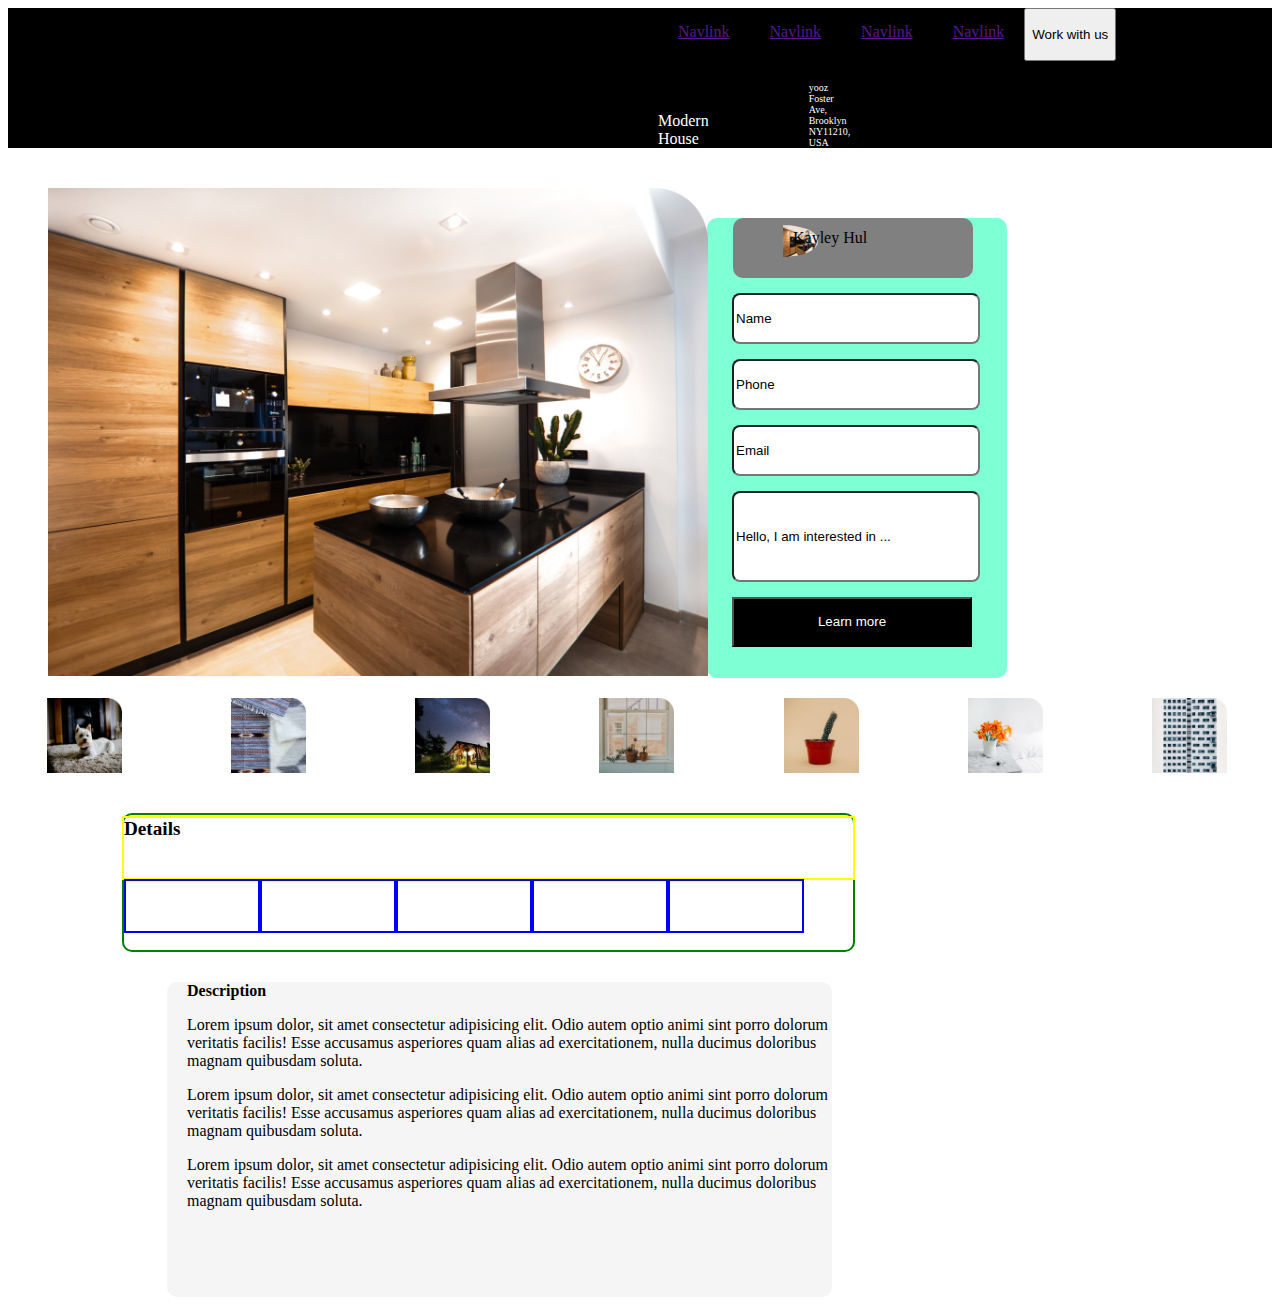
==== mover.html @ 1a41b960 "styling the second page" ====
<!DOCTYPE html>
<html lang="en">

<head>
    <meta charset="UTF-8">
    <meta http-equiv="X-UA-Compatible" content="IE=edge">
    <meta name="viewport" content="width=device-width, initial-scale=1.0">
    <link rel="stylesheet" href="Assets/styles.css">
    <title>Movers page2</title>
</head>

<body>
    <div class="firstsection">
        
        <div class="navbar1">
            <a href="" class="moverslinks">Navlink</a>
            <a href="" class="moverslinks">Navlink</a>
            <a href="" class="moverslinks">Navlink</a>
            <a href="" class="moverslinks">Navlink</a>
            <button class="moversbuttton">Work with us</button>
        </div>
        
        <div class="navbar2">
            <p class="modernhouse">Modern House</p>
            <p class="adress">yooz Foster Ave, Brooklyn NY11210, USA</p>

            <p class="price">$450,000</p>
            <p class="pricetag">hhhhsjdj</p>
        </div>
    </div>

        <img src="Assets/Project Assets/Property House.png" alt="" class="propertyimg">
        <div class="propertyinfo">
            <div class="card">
                <div class="profile">
                    <div class="borderbox">
                        <img src="Assets/Project Assets/Property House.png" alt="" class="profilephoto">
                        <p class="username">Kayley Hul</p>
                    </div>


                    <input type="text" placeholder="Name" class="inputs">
                    <input type="text" placeholder="Phone" class="inputs">
                    <input type="text" placeholder="Email" class="inputs">
                    <input type="text" placeholder="Hello, I am interested in ..." class="inputsodd">
                    <div class="formbutton">
                        <button class="moversbuttonv2">Learn more</button>
                    </div>

                </div>

            </div>
            <div class="housepicsoverall">
                <img src="Assets/Project Assets/Rectangle.png" alt="" class="housepics">
                <img src="Assets/Project Assets/Rectangle-1.png" alt="" class="housepics">
                <img src="Assets/Project Assets/Rectangle-2.png" alt="" class="housepics">
                <img src="Assets/Project Assets/Rectangle-3.png" alt="" class="housepics">
                <img src="Assets/Project Assets/Rectangle-4.png" alt="" class="housepics">
                <img src="Assets/Project Assets/Rectangle-5.png" alt="" class="housepics">
                <img src="Assets/Project Assets/Rectangle-6.png" alt="" class="housepics">
            </div>
            <div class="details">
                <p class="detailedinfo">Details</p>

                <div class="moversicons">
                    <div class="iconborders">

                    </div>
                    <div class="iconborders">

                    </div>
                    <div class="iconborders">

                    </div>
                    <div class="iconborders">

                    </div>
                    <div class="iconborders">

                    </div>
                </div>
            </div>

            <div class="description">
                <p class="descriptioncontents">Description</p>
                <p class="descriptioncontent1">Lorem ipsum dolor, sit amet consectetur adipisicing elit.
                    Odio autem optio animi sint porro dolorum veritatis facilis!
                    Esse accusamus asperiores quam alias ad exercitationem,
                    nulla ducimus doloribus magnam quibusdam soluta.</p>
                <p class="descriptioncontent1">Lorem ipsum dolor, sit amet consectetur adipisicing elit.
                    Odio autem optio animi sint porro dolorum veritatis facilis!
                    Esse accusamus asperiores quam alias ad exercitationem,
                    nulla ducimus doloribus magnam quibusdam soluta.</p>
                <p class="descriptioncontent1">Lorem ipsum dolor, sit amet consectetur adipisicing elit.
                    Odio autem optio animi sint porro dolorum veritatis facilis!
                    Esse accusamus asperiores quam alias ad exercitationem,
                    nulla ducimus doloribus magnam quibusdam soluta.</p>
            </div>

            

                
               
</body>

</html>
---- Assets/styles.css ----
img{
    max-width: 100%;
    height: auto;
    padding-left: 40px;
    margin: auto;
}

.container2 img{
    margin-top: 30px;
    margin-top:100px;
    margin-left:5px;
    display:inline;

}
.links{
    
    position: absolute;
    top: 8px;
    right: 12px;
    padding-right: 300px;
    padding-left: 20px;
    padding-top: 20px;
    margin: 20px;
    display: block;

}
.link1{
    margin-left: 20px;
    text-decoration: none;
    color:white;
}
.button1{
    margin-left: 20px;
    text-decoration: none;
    background-color: #FAFF00;
    color: black;
    
}
.button2{
    margin-left: 20px;
    text-decoration: none;
    color:#FAFF00 ;
    background-color: black;
}
.container2 button{
    margin-left: 20px;
    text-decoration: none;
    color:#FAFF00 ;
    background-color: black;
   
}

.h1{
    color:#FAFF00;
    position: absolute;
    top: 40%;
    left: 30%;
    transform: translate(-50%, -50%);
    display: block;
    padding-left: 150px;
    font-size: xx-large;
}
.paragraph1{
    color:rgb(255, 255, 255);
    position: absolute;
    top: 60%;
    left: 25%;
    transform: translate(-50%, -50%);
    display: block;
    padding-left: 150px;
    font-size: xx-large;
    
    
}
.container2 p{
    font-size: xx-small;
    display: inline-block;
    vertical-align: top;
    padding-right: 100px;
    
}
.container2{
    display: flex;
    align-items: center;
    justify-content: center;
}
.container2 h2{
    position: relative;
    padding-left:20px;
    padding-bottom: 250px;
    display: block;
}
.container3{
    width:fit-content;
    height: fit-content;
    border-style: groove;
    margin-top: 50px;
    background-color:whitesmoke;
}
.container3 img{
    margin: 150px 20px 20px 20px;
    margin-left: 10px;
    border-bottom: 100px;
    border-style: inset;
    border-color: white;
    border-bottom-left-radius: 70px;
    border-radius: 50px;
    border: style right inherit; 
    
}
.container3 h2{
    margin-top: 200px;
    padding-left: 200px;
    font-size: xx-large;
    font-weight: 800;
    font-style:'Poppins' 'Actor' 'Adamina';
}
.container4{
    width: 97%;
    height:fit-content;
    background-color: black;
    text-align: center;
    text-emphasis-color: white;
    margin-top: -40px;
}
.columns{
    display: flex;
    padding-left: 400px;
}
.column1{
    display: grid;
    text-decoration: none;
    margin: 20px;
    
    }
.column2{
        display: grid;
        text-decoration: none;
        margin: 20px;
        position: relative;
        
        
    }
.column3{
        display: grid;
        text-decoration: none;
        margin: 20px;
    }
.column1 a{
    margin: 5px;
    color: whitesmoke;
    text-decoration: none;
}
.column2 a{
    margin: 5px;
    color: whitesmoke;
    text-decoration: none;
}
.column3 a{
    margin: 5px;
    color: whitesmoke;
    text-decoration: none;
}
.container4 h2{
    color: whitesmoke;
    padding-right: 400px;
    padding-top: 100px;
    font-size: xx-large;
}
.container4 hr{
    position: relative;
    padding-right: 60px;
    top: 20px;
    border: none;
    height: 0.1px;
    width: 80%;
    background:wheat;
    margin-bottom: 50px;
}
.container4 p{
    color: whitesmoke;
}
span{
    color: #ffa600;
}

/* page2 css */
.firstsection {
    background-color: black;
    height: 150px;
}

.navbar2 {
    display: flex;
    flex-direction: row;
    padding-left: 650px;
    margin-top: 50px;
}
.moverslinks {
  margin: 20px;
  margin-top: 15px;

}
.moversbutton{
    width: 10px;
    height: 3px;
    padding-left: 10px;
}


.firstsection {
    background-color: black;
    height: 140px;
}

.navbar1 {
    display: flex;
    flex-direction: row;
    padding-left: 650px;
    margin-bottom: -15px;
}



.navbar2 {
    color: white;

}

.modernhouse {
    padding-right: 100px;
    

}

.adress {
    font-size: x-small;
    padding-right: 100px;
    margin-top: -14px;
}

.price {
    margin-left: 1300px;
    margin-top: -35px;
    font-size: x-large;
}

.pricetag {
    margin-left: 1300px;
    margin-top: -25px;
    font-size: small;
}

.propertyimg {
    width: 660px;
    padding-top: 40px;

}

.propertyinfo {
    margin-left: 699px;
    margin-top: -472px;
}

.card {
    width: 300px;
    height: 460px;
    background-color: aquamarine;
    border-radius: 10px;
}

.borderbox {
    width: 240px;
    height: 60px;
    background-color: gray;
    margin-left: 26px;
    margin-top: 10px;
    border-radius: 10px;
}

.profilephoto {
    width: 35px;
    height: 32px;
    border-radius: 50%;
    margin-left: 10px;
    margin-top: 7px;
}

.username {
    margin-left: 60px;
    margin-top: -32px;
}

.inputs {
    width: 240px;
    height: 45px;
    margin-left: 25px;
    margin-top: 15px;
    border-radius: 08px;

}

.inputsodd {
    width: 240px;
    height: 85px;
    margin-left: 25px;
    margin-top: 15px;
    border-radius: 08px;

}

::placeholder {
    color: black;
}

.moversbuttonv2 {
    width: 240px;
    height: 50px;
    margin-left: 25px;
    margin-top: 15px;
    color: white;
    background-color: black;
}

.housepicsoverall {
    display: flex;
    margin-left: -725px;

}

.housepics {
    width: 75px;
    padding-left: 20px;
    padding-top: 20px;
}

.details {
    width: 81vh;
    height: 15vh;
    border: 2px solid green;
    margin-left: -65vh;
    margin-top: 40px;
    border-radius: 10px;
}

.detailedinfo {
    margin-left: 20px;
    font-size: larger;
    font-weight: bold;
    border: 2px solid yellow;
    height: 60px;
    width: 100%;
    margin-top: 1px;
    margin-left: -2px;
}

.moversicons {
    display: flex;
}

.iconborders {
    width: 132px;
    height: 50px;
    border: 2px solid blue;
    margin-top: -20px;
}

.description {
    color: black;
    background-color:whitesmoke;
    width: 665px;
    height: 35vh;
    margin-top: 30px;
    margin-left: -540px;
    border-radius: 10px;
}

.descriptioncontents {
    padding-left: 20px;
    font-weight: bold;
    vertical-align: middle;
}

.descriptioncontent1 {
    padding-left: 20px;
}
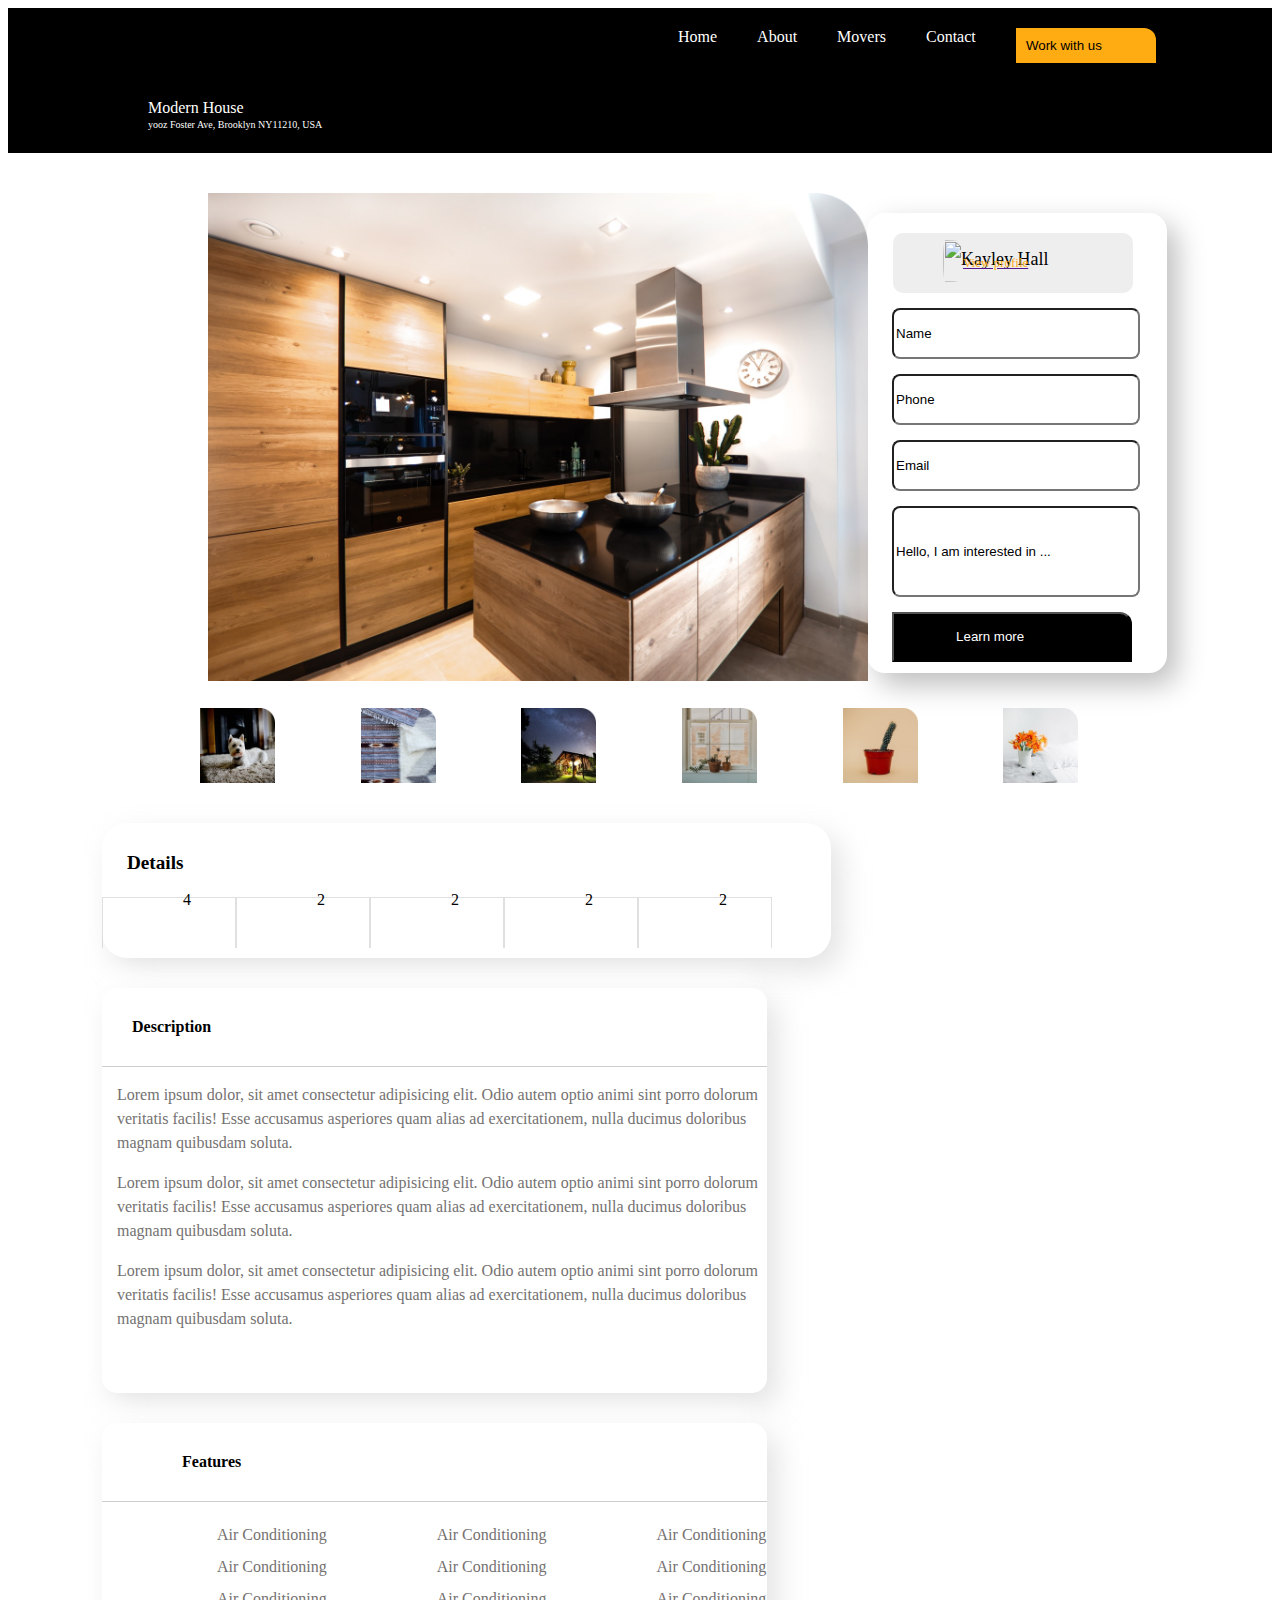
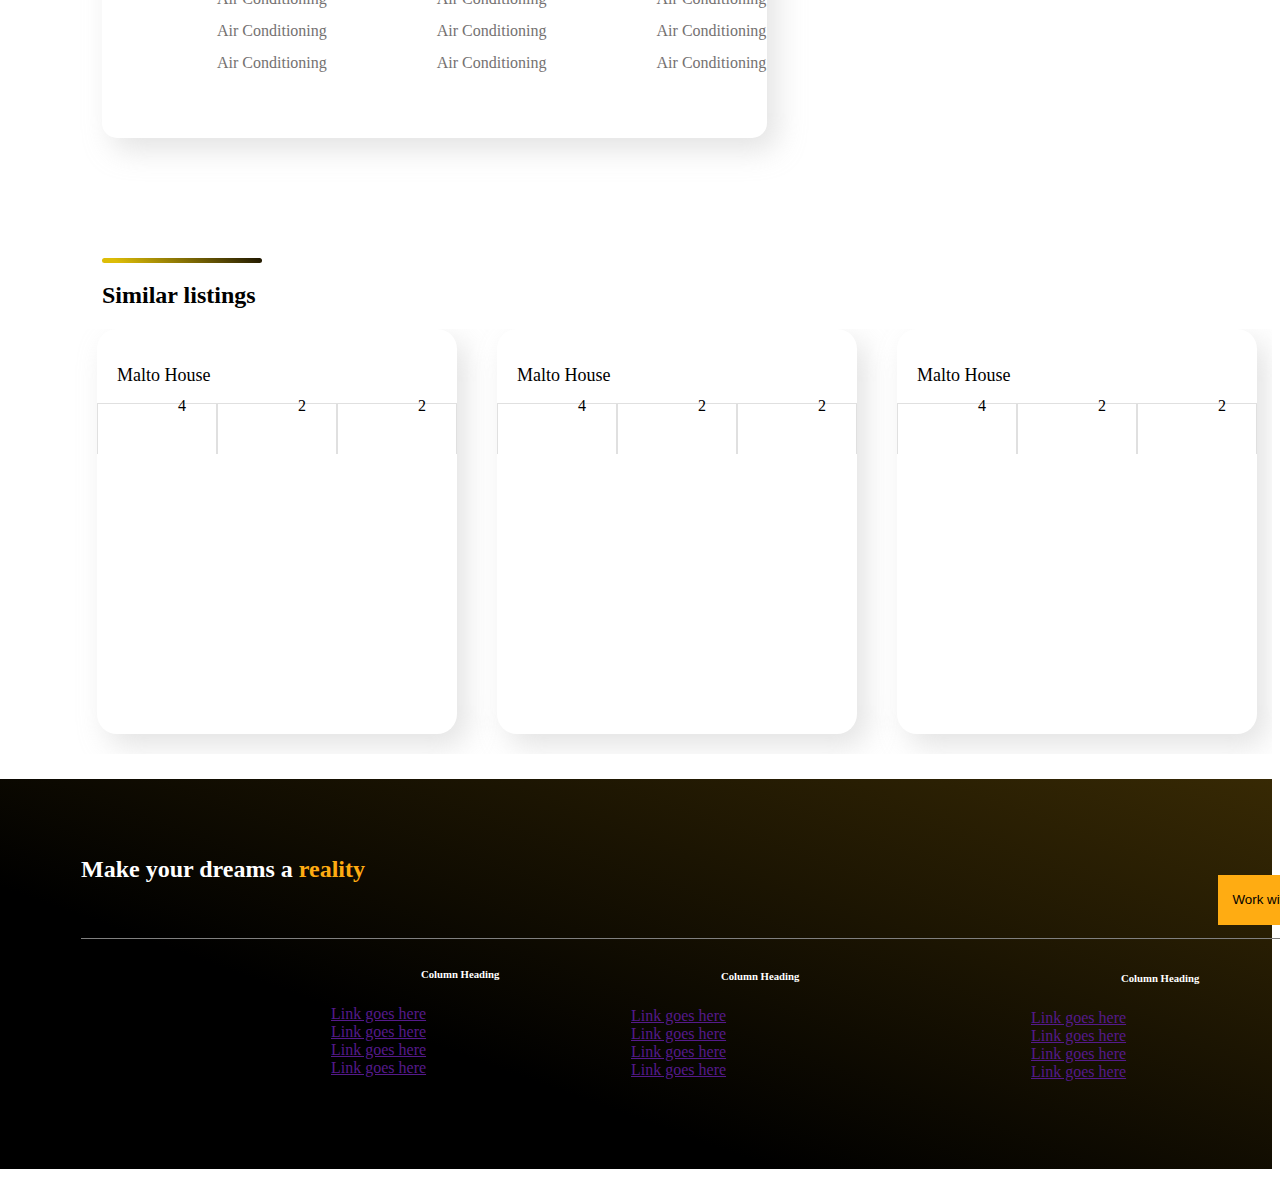
==== commit f971b50c: "fixing the second part" ====
--- a/mover.html
+++ b/mover.html
@@ -1,41 +1,48 @@
 <!DOCTYPE html>
 <html lang="en">
 
-<head>
-    <meta charset="UTF-8">
-    <meta http-equiv="X-UA-Compatible" content="IE=edge">
-    <meta name="viewport" content="width=device-width, initial-scale=1.0">
-    <link rel="stylesheet" href="Assets/styles.css">
-    <title>Movers page2</title>
-</head>
-
-<body>
-    <div class="firstsection">
+    <head>
+        <meta charset="UTF-8">
+        <meta http-equiv="X-UA-Compatible" content="IE=edge">
+        <meta name="viewport" content="width=device-width, initial-scale=1.0">
+        <link rel="stylesheet" href="Assets/styles.css">
+        <title>Movers</title>
+    </head>
+
+    <body>
+        <section class="firstsection">
+
+            <div class="navbar1">
+                <a href="index.html" class="moverslinks">Home</a>
+                <a href="" class="moverslinks">About</a>
+                <a href="" class="moverslinks">Movers</a>
+                <a href="" class="moverslinks">Contact</a>
+                <a href="" class="moverslinks "><button
+                        style="color: black; width: 140px; height: 35px; background-color: #FFAC12; border-radius: 0 12px 0 0; border: none;">
+                        Work with us <img src="" alt=""></button></a>
+
+            </div>
+
+            <div class="navbar2">
+                <p class="modernhouse">Modern House</p>
+                <p class="adress">yooz Foster Ave, Brooklyn NY11210, USA</p>
+
+                <p class="price">$450,000</p>
+                <p class="pricetag">$2,800/sq ft</p>
+            </div>
+        </section>
+
         
-        <div class="navbar1">
-            <a href="" class="moverslinks">Navlink</a>
-            <a href="" class="moverslinks">Navlink</a>
-            <a href="" class="moverslinks">Navlink</a>
-            <a href="" class="moverslinks">Navlink</a>
-            <button class="moversbuttton">Work with us</button>
-        </div>
-        
-        <div class="navbar2">
-            <p class="modernhouse">Modern House</p>
-            <p class="adress">yooz Foster Ave, Brooklyn NY11210, USA</p>
-
-            <p class="price">$450,000</p>
-            <p class="pricetag">hhhhsjdj</p>
-        </div>
-    </div>
-
         <img src="Assets/Project Assets/Property House.png" alt="" class="propertyimg">
         <div class="propertyinfo">
             <div class="card">
                 <div class="profile">
                     <div class="borderbox">
-                        <img src="Assets/Project Assets/Property House.png" alt="" class="profilephoto">
-                        <p class="username">Kayley Hul</p>
+                        <img src="" alt="" class="profilephoto">
+                        <p class="username">Kayley Hall</p>
+                        <a href="">
+                            <p class="userprofile">View profile</p>
+                        </a>
                     </div>
 
 
@@ -44,7 +51,7 @@
                     <input type="text" placeholder="Email" class="inputs">
                     <input type="text" placeholder="Hello, I am interested in ..." class="inputsodd">
                     <div class="formbutton">
-                        <button class="moversbuttonv2">Learn more</button>
+                        <button class="moversbuttonv2">Learn more <img src="./assets/images/arrow.png" alt=""></button>
                     </div>
 
                 </div>
@@ -57,50 +64,223 @@
                 <img src="Assets/Project Assets/Rectangle-3.png" alt="" class="housepics">
                 <img src="Assets/Project Assets/Rectangle-4.png" alt="" class="housepics">
                 <img src="Assets/Project Assets/Rectangle-5.png" alt="" class="housepics">
-                <img src="Assets/Project Assets/Rectangle-6.png" alt="" class="housepics">
+                <img src="Assets/Project Assets/6" alt="" class="housepics">
             </div>
             <div class="details">
                 <p class="detailedinfo">Details</p>
 
                 <div class="moversicons">
                     <div class="iconborders">
-
-                    </div>
-                    <div class="iconborders">
-
-                    </div>
-                    <div class="iconborders">
-
-                    </div>
-                    <div class="iconborders">
-
-                    </div>
-                    <div class="iconborders">
-
+                        <img src="./assets/images/bed.png" alt="" class="moversiconimg">
+                        <p class="numbers">4</p>
+                    </div>
+                    <div class="iconborders">
+                        <img src="./assets/images/shower.png" alt="" class="moversiconimg">
+                        <p class="numbers">2</p>
+                    </div>
+                    <div class="iconborders">
+                        <img src="./assets/images/hashtag.png" alt="" class="moversiconimg">
+                        <p class="numbers">2</p>
+                    </div>
+                    <div class="iconborders">
+                        <img src="./assets/images/garage.png" alt="" class="moversiconimg">
+                        <p class="numbers">2</p>
+                    </div>
+                    <div class="iconborders">
+                        <img src="./assets/images/calender.png" alt="" class="moversiconimg">
+                        <p class="numbers">2</p>
                     </div>
                 </div>
             </div>
 
             <div class="description">
-                <p class="descriptioncontents">Description</p>
-                <p class="descriptioncontent1">Lorem ipsum dolor, sit amet consectetur adipisicing elit.
+                <p class="descriptiontext">Description</p>
+                <p class="descriptiontext1">Lorem ipsum dolor, sit amet consectetur adipisicing elit.
                     Odio autem optio animi sint porro dolorum veritatis facilis!
                     Esse accusamus asperiores quam alias ad exercitationem,
                     nulla ducimus doloribus magnam quibusdam soluta.</p>
-                <p class="descriptioncontent1">Lorem ipsum dolor, sit amet consectetur adipisicing elit.
+                <p class="descriptiontext1">Lorem ipsum dolor, sit amet consectetur adipisicing elit.
                     Odio autem optio animi sint porro dolorum veritatis facilis!
                     Esse accusamus asperiores quam alias ad exercitationem,
                     nulla ducimus doloribus magnam quibusdam soluta.</p>
-                <p class="descriptioncontent1">Lorem ipsum dolor, sit amet consectetur adipisicing elit.
+                <p class="descriptiontext1">Lorem ipsum dolor, sit amet consectetur adipisicing elit.
                     Odio autem optio animi sint porro dolorum veritatis facilis!
                     Esse accusamus asperiores quam alias ad exercitationem,
                     nulla ducimus doloribus magnam quibusdam soluta.</p>
             </div>
 
-            
-
-                
-               
-</body>
+            <div class="features">
+
+                <p class="featurestext">Features</p>
+
+                <div class="featureslist">
+                    <ul>
+                        <li class="featureslisting"><img src="./assets/images/check.png" alt="" class="check">Air
+                            Conditioning</li>
+                        <li class="featureslisting"><img src="./assets/images/check.png" alt="" class="check">Air
+                            Conditioning</li>
+                        <li class="featureslisting"><img src="./assets/images/check.png" alt="" class="check">Air
+                            Conditioning</li>
+                        <li class="featureslisting"><img src="./assets/images/check.png" alt="" class="check">Air
+                            Conditioning</li>
+                        <li class="featureslisting"><img src="./assets/images/check.png" alt="" class="check">Air
+                            Conditioning</li>
+                    </ul>
+                    <ul>
+                        <li class="featureslisting"><img src="./assets/images/check.png" alt="" class="check">Air
+                            Conditioning</li>
+                        <li class="featureslisting"><img src="./assets/images/check.png" alt="" class="check">Air
+                            Conditioning</li>
+                        <li class="featureslisting"><img src="./assets/images/check.png" alt="" class="check">Air
+                            Conditioning</li>
+                        <li class="featureslisting"><img src="./assets/images/check.png" alt="" class="check">Air
+                            Conditioning</li>
+                        <li class="featureslisting"><img src="./assets/images/check.png" alt="" class="check">Air
+                            Conditioning</li>
+                    </ul>
+                    <ul>
+                        <li class="featureslisting"><img src="./assets/images/check.png" alt="" class="check">Air
+                            Conditioning</li>
+                        <li class="featureslisting"><img src="./assets/images/check.png" alt="" class="check">Air
+                            Conditioning</li>
+                        <li class="featureslisting"><img src="./assets/images/check.png" alt="" class="check">Air
+                            Conditioning</li>
+                        <li class="featureslisting"><img src="./assets/images/check.png" alt="" class="check">Air
+                            Conditioning</li>
+                        <li class="featureslisting"><img src="./assets/images/check.png" alt="" class="check">Air
+                            Conditioning</li>
+                    </ul>
+
+                </div>
+            </div>
+            <div class="linegradient similarlinegradient"></div>
+            <div class="similartext">
+                <h2>Similar listings</h2>
+            </div>
+            <div class="similarlistings">
+
+
+
+
+                <div class="similarcards">
+                    <img src="./assets/images/Rectangle-7.png" alt="" class="similarimgs">
+                    <p class="similarname">Malto House</p>
+                    <div class="similaricons">
+                        <div class="iconbordersforsimilar">
+                            <img src="./assets/images/bed.png" alt="" class="moversiconimg">
+                            <p class="numbers">4</p>
+                        </div>
+                        <div class="iconbordersforsimilar">
+                            <img src="./assets/images/shower.png" alt="" class="moversiconimg">
+                            <p class="numbers">2</p>
+                        </div>
+                        <div class="iconbordersforsimilar">
+                            <img src="./assets/images/hashtag.png" alt="" class="moversiconimg">
+                            <p class="numbers">2</p>
+                        </div>
+                    </div>
+                </div>
+                <div class="similarcards">
+                    <img src="./assets/images/Rectangle-8.png" alt="" class="similarimgs">
+                    <p class="similarname">Malto House</p>
+                    <div class="similaricons">
+                        <div class="iconbordersforsimilar">
+                            <img src="./assets/images/bed.png" alt="" class="moversiconimg">
+                            <p class="numbers">4</p>
+                        </div>
+                        <div class="iconbordersforsimilar">
+                            <img src="./assets/images/shower.png" alt="" class="moversiconimg">
+                            <p class="numbers">2</p>
+                        </div>
+                        <div class="iconbordersforsimilar">
+                            <img src="./assets/images/hashtag.png" alt="" class="moversiconimg">
+                            <p class="numbers">2</p>
+                        </div>
+                    </div>
+                </div>
+                <div class="similarcards">
+
+                    <img src="./assets/images/Rectangle-9.png" alt="" class="similarimgs">
+                    <p class="similarname">Malto House</p>
+                    <div class="similaricons">
+                        <div class="iconbordersforsimilar">
+                            <img src="./assets/images/bed.png" alt="" class="moversiconimg">
+                            <p class="numbers">4</p>
+                        </div>
+                        <div class="iconbordersforsimilar">
+                            <img src="./assets/images/shower.png" alt="" class="moversiconimg">
+                            <p class="numbers">2</p>
+                        </div>
+                        <div class="iconbordersforsimilar">
+                            <img src="./assets/images/hashtag.png" alt="" class="moversiconimg">
+                            <p class="numbers">2</p>
+                        </div>
+                    </div>
+                </div>
+                <div class="similarcardsodd">
+
+                    <img src="./assets/images/Rectangle-10.png" alt="" class="similarimgsodd">
+                    <p class="similarname">Malto House</p>
+                    <div class="similaricons">
+                        <div class="iconbordersforsimilar">
+                            <img src="./assets/images/bed.png" alt="" class="moversiconimg">
+                            <p class="numbers">4</p>
+                        </div>
+                        <div class="iconbordersforsimilar">
+                            <img src="./assets/images/shower.png" alt="" class="moversiconimg">
+                            <p class="numbers">2</p>
+                        </div>
+                        <div class="iconbordersforsimilar">
+                            <img src="./assets/images/hashtag.png" alt="" class="moversiconimg">
+                            <!-- <p class="numbers">2</p> -->
+                        </div>
+                    </div>
+                </div>
+            </div>
+
+            <div class="moversfooter">
+                <div class="footertext">
+                    <h4>Make your dreams a <span style="color: #FFAC12;">reality</span></h4>
+                </div>
+
+                <button class="footerbutton">Work with us<img src="./assets/images/whitearrow.png" alt=""
+                        class="whitearrow"></button>
+                <div class="moversbottomborder">
+
+                </div>
+                <div class="iconpacket">
+                    <img src="./assets/images/facebook.png" alt="" class="icons">
+                    <img src="./assets/images/twitter.png" alt="" class="icons">
+                    <img src="./assets/images/instagram.png" alt="" class="icons">
+                </div>
+
+                <div class="moverscolumnheading">
+                    <h6>Column Heading</h6>
+                    <a href="">Link goes here</a>
+                    <a href="">Link goes here</a>
+                    <a href="">Link goes here</a>
+                    <a href="">Link goes here</a>
+                </div>
+
+                <div class="moverscolumnheading1">
+                    <h6>Column Heading</h6>
+                    <a href="">Link goes here</a>
+                    <a href="">Link goes here</a>
+                    <a href="">Link goes here</a>
+                    <a href="">Link goes here</a>
+                </div>
+                <div class="moverscolumnheading3">
+                    <h6>Column Heading</h6>
+                    <a href="">Link goes here</a>
+                    <a href="">Link goes here</a>
+                    <a href="">Link goes here</a>
+                    <a href="">Link goes here</a>
+                </div>
+
+            </div>
+
+
+
+    </body>
 
 </html>--- a/Assets/styles.css
+++ b/Assets/styles.css
@@ -10,8 +10,11 @@
     margin-top:100px;
     margin-left:5px;
     display:inline;
-
-}
+    width: 800px;
+    height: 800px;
+
+}
+
 .links{
     
     position: absolute;
@@ -61,7 +64,7 @@
     font-size: xx-large;
 }
 .paragraph1{
-    color:rgb(255, 255, 255);
+    color:grey;
     position: absolute;
     top: 60%;
     left: 25%;
@@ -72,23 +75,16 @@
     
     
 }
-.container2 p{
-    font-size: xx-small;
-    display: inline-block;
-    vertical-align: top;
-    padding-right: 100px;
-    
-}
+
 .container2{
     display: flex;
     align-items: center;
     justify-content: center;
+    padding-right: 600px;
+    font-size: larger;
 }
 .container2 h2{
-    position: relative;
-    padding-left:20px;
-    padding-bottom: 250px;
-    display: block;
+    padding-top: -600px;
 }
 .container3{
     width:fit-content;
@@ -96,6 +92,17 @@
     border-style: groove;
     margin-top: 50px;
     background-color:whitesmoke;
+}
+.container3 hr{
+    width: 10px;
+    height: 5px;
+    padding-top: -550px;
+    padding-right: 600px;
+    /* margin-top: 100px; */
+    background-color: orange;
+    border-radius: 6px;
+    
+    
 }
 .container3 img{
     margin: 150px 20px 20px 20px;
@@ -109,7 +116,7 @@
     
 }
 .container3 h2{
-    margin-top: 200px;
+    margin-top: 100px;
     padding-left: 200px;
     font-size: xx-large;
     font-weight: 800;
@@ -185,32 +192,12 @@
 }
 
 /* page2 css */
+
+
+/* first part */
 .firstsection {
     background-color: black;
-    height: 150px;
-}
-
-.navbar2 {
-    display: flex;
-    flex-direction: row;
-    padding-left: 650px;
-    margin-top: 50px;
-}
-.moverslinks {
-  margin: 20px;
-  margin-top: 15px;
-
-}
-.moversbutton{
-    width: 10px;
-    height: 3px;
-    padding-left: 10px;
-}
-
-
-.firstsection {
-    background-color: black;
-    height: 140px;
+    height: 145px;
 }
 
 .navbar1 {
@@ -220,7 +207,17 @@
     margin-bottom: -15px;
 }
 
-
+.moverslinks {
+    margin-top: 15px;
+    margin: 20px;
+    text-decoration: none;
+    color: white;
+}
+
+.moverslinks:hover {
+    color: #FFAC12;
+
+}
 
 .navbar2 {
     color: white;
@@ -228,25 +225,25 @@
 }
 
 .modernhouse {
-    padding-right: 100px;
-    
+    padding-left: 140px;
+    padding-top: 15px;
 
 }
 
 .adress {
     font-size: x-small;
-    padding-right: 100px;
+    padding-left: 140px;
     margin-top: -14px;
 }
 
 .price {
-    margin-left: 1300px;
+    margin-left: 1279px;
     margin-top: -35px;
-    font-size: x-large;
+    font-size: xx-large;
 }
 
 .pricetag {
-    margin-left: 1300px;
+    margin-left: 1345px;
     margin-top: -25px;
     font-size: small;
 }
@@ -254,41 +251,57 @@
 .propertyimg {
     width: 660px;
     padding-top: 40px;
+    margin-left: 160px;
 
 }
 
 .propertyinfo {
-    margin-left: 699px;
+    margin-left: 859px;
     margin-top: -472px;
 }
 
 .card {
     width: 300px;
     height: 460px;
-    background-color: aquamarine;
-    border-radius: 10px;
+    border-radius: 18px;
+    background: #ffffff;
+    box-shadow: 10px 12px 29px #bebebe,
+        -12px -12px 24px #ffffff;
+
+}
+
+.profile {
+    padding-top: 10px;
 }
 
 .borderbox {
     width: 240px;
     height: 60px;
-    background-color: gray;
+    background-color: rgba(233, 232, 232, 0.719);
     margin-left: 26px;
     margin-top: 10px;
     border-radius: 10px;
 }
 
 .profilephoto {
-    width: 35px;
-    height: 32px;
+    width: 45px;
+    height: 42px;
     border-radius: 50%;
     margin-left: 10px;
     margin-top: 7px;
 }
 
 .username {
-    margin-left: 60px;
-    margin-top: -32px;
+    margin-left: 68px;
+    margin-top: -37px;
+    font-size: large;
+}
+
+.userprofile {
+    color: #FFAC12;
+    margin-left: 70px;
+    margin-top: -33px;
+    font-size: small;
 }
 
 .inputs {
@@ -310,7 +323,7 @@
 }
 
 ::placeholder {
-    color: black;
+    color: rgb(0, 0, 0);
 }
 
 .moversbuttonv2 {
@@ -320,11 +333,13 @@
     margin-top: 15px;
     color: white;
     background-color: black;
+    border-radius: 0 12px 0 0;
 }
 
 .housepicsoverall {
     display: flex;
-    margin-left: -725px;
+    margin-left: -720px;
+    margin-top: 15px;
 
 }
 
@@ -334,24 +349,30 @@
     padding-top: 20px;
 }
 
+.housepics:hover {
+    box-shadow: 0 12px 16px 0 rgba(0, 0, 0, 0.24), 0 17px 50px 0 rgba(0, 0, 0, 0.19);
+
+}
+
 .details {
     width: 81vh;
     height: 15vh;
-    border: 2px solid green;
-    margin-left: -65vh;
+    margin-left: -85vh;
     margin-top: 40px;
-    border-radius: 10px;
+    border-radius: 25px;
+    background: #ffffff;
+    box-shadow: 10px 12px 29px #bebebe6c,
+        -12px -12px 24px #ffffff;
 }
 
 .detailedinfo {
-    margin-left: 20px;
     font-size: larger;
     font-weight: bold;
-    border: 2px solid yellow;
-    height: 60px;
+    height: 50px;
     width: 100%;
-    margin-top: 1px;
-    margin-left: -2px;
+    padding-top: 29px;
+    margin-left: 25px;
+
 }
 
 .moversicons {
@@ -361,26 +382,245 @@
 .iconborders {
     width: 132px;
     height: 50px;
-    border: 2px solid blue;
-    margin-top: -20px;
+    border: 1px solid rgba(150, 150, 150, 0.295);
+    border-bottom-style: none;
+    margin-top: -24px;
+}
+
+.moversiconimg {
+    width: 30px;
+    padding-left: 35px;
+    padding-top: 9px;
+}
+
+.numbers {
+    width: 10px;
+    margin-top: -25px;
+    margin-left: 80px;
 }
 
 .description {
     color: black;
-    background-color:whitesmoke;
+    width: 665px;
+    height: 45vh;
+    margin-top: 30px;
+    margin-left: -85vh;
+    border-radius: 15px;
+    background: #ffffff;
+    box-shadow: 10px 12px 29px #bebebe6c,
+        -12px -12px 24px #ffffff;
+}
+
+.descriptiontext {
+    padding-left: 30px;
+    padding-top: 30px;
+    padding-bottom: 30px;
+    font-weight: bold;
+    border-bottom: 0.1px solid rgba(128, 128, 128, 0.384);
+
+}
+
+.descriptiontext1 {
+    padding-left: 15px;
+    line-height: 1.5;
+    color: #747171;
+}
+
+.features {
     width: 665px;
     height: 35vh;
+    border-radius: 15px;
+    margin-left: -85vh;
     margin-top: 30px;
-    margin-left: -540px;
+    margin-bottom: 120px;
+    background: #ffffff;
+    box-shadow: 10px 12px 29px #bebebe6c,
+        -12px -12px 24px #ffffff;
+}
+
+.featureslist {
+    color: #747171;
+    display: flex;
+    line-height: 2;
     border-radius: 10px;
-}
-
-.descriptioncontents {
+    margin-top: -30px;
+    padding-top: 15px;
+    padding-left: 5px;
+}
+
+.featurestext {
+    padding-top: 30px;
+    padding-bottom: 30px;
+    padding-left: 80px;
+    font-weight: bold;
+    border-bottom: 0.1px solid rgba(128, 128, 128, 0.384);
+
+}
+
+.featureslisting {
+    list-style-type: none;
+    margin-left: 30px;
     padding-left: 20px;
-    font-weight: bold;
-    vertical-align: middle;
-}
-
-.descriptioncontent1 {
+
+}
+
+.check {
+    width: 20px;
+    margin-bottom: -9px;
+    margin-left: -20px;
+}
+
+.linegradient {
+    width: 160px;
+    height: 5px;
+    border-radius: 10px;
+    background: rgb(0, 0, 0);
+    background: linear-gradient(30deg, rgb(221, 189, 7) 10%, rgb(29, 21, 1) 100%);
+}
+
+.similarlinegradient {
+    margin-left: -85vh;
+}
+
+.similartext {
+    margin-left: -85vh;
+}
+
+.similarcards {
+    width: 40vh;
+    height: 45vh;
+    border-radius: 20px;
+    margin-left: 40px;
+    margin-bottom: 20px;
+    background: #ffffff;
+    box-shadow: 10px 12px 29px #bebebe6c,
+        -12px -12px 24px #ffffff;
+}
+
+.similarname {
+    margin-bottom: -32px;
+    font-size: large;
     padding-left: 20px;
 }
+
+.similaricons {
+    display: flex;
+}
+
+.iconbordersforsimilar {
+    width: 132px;
+    height: 50px;
+    border: 1px solid rgba(150, 150, 150, 0.295);
+    border-bottom-style: none;
+    margin-top: 49px;
+}
+
+.similarlistings {
+    display: flex;
+    margin-left: -90vh;
+    margin-top: 19px;
+    overflow: hidden;
+}
+
+.similarimgs {
+    width: 40vh;
+    overflow: hidden;
+
+}
+
+.similarimgsodd {
+    width: 30vh;
+    height: 32vh;
+    overflow: hidden;
+    padding-left: -1px;
+}
+
+.similarcardsodd {
+    width: 30.1vh;
+    height: 45vh;
+    margin-left: 40px;
+    background: #ffffff;
+    box-shadow: 10px 12px 29px #bebebe6c,
+        -12px -12px 24px #ffffff;
+}
+
+/* Footer CSS */
+.moversfooter {
+
+    height: 390px;
+    color: white;
+    margin-left: -104vh;
+    margin-top: 25px;
+    background: rgb(0, 0, 0);
+    background: linear-gradient(20deg, rgba(0, 0, 0, 1) 35%, rgba(55, 41, 4, 1) 100%);
+}
+
+.moversbottomborder {
+    border-bottom: 0.1px solid grey;
+    width: 140vh;
+    margin-left: 150px;
+    margin-top: 30px;
+}
+
+.icons {
+    width: 20px;
+    padding-top: 20px;
+}
+
+h6 {
+    padding-left: 90px;
+}
+
+h4 {
+    font-size: x-large;
+    padding-left: 150px;
+}
+
+.footerbutton {
+    margin-left: 143vh;
+    color: black;
+    width: 145px;
+    height: 50px;
+    border: none;
+    background-color: #FFAC12;
+    border-radius: 0 12px 0 0;
+    margin-top: -100px;
+    margin-bottom: -35px;
+}
+
+.footertext {
+    padding-top: 45px;
+    margin-bottom: -25px;
+}
+
+.whitearrow {
+    width: 22px;
+}
+
+.moverscolumnheading {
+    display: flex;
+    flex-direction: column;
+    margin-left: 400px;
+    margin-top: -20px;
+}
+
+.moverscolumnheading1 {
+    display: flex;
+    flex-direction: column;
+    padding-left: -600px;
+    margin-left: 700px;
+    margin-top: -132px;
+    display: flex;
+    flex-direction: column;
+    padding-left: -600px;
+    margin-left: 700px;
+    margin-top: -132px;
+}
+
+.moverscolumnheading3 {
+    display: flex;
+    flex-direction: column;
+    padding-left: -600px;
+    margin-left: 1100px;
+    margin-top: -132px;
+}
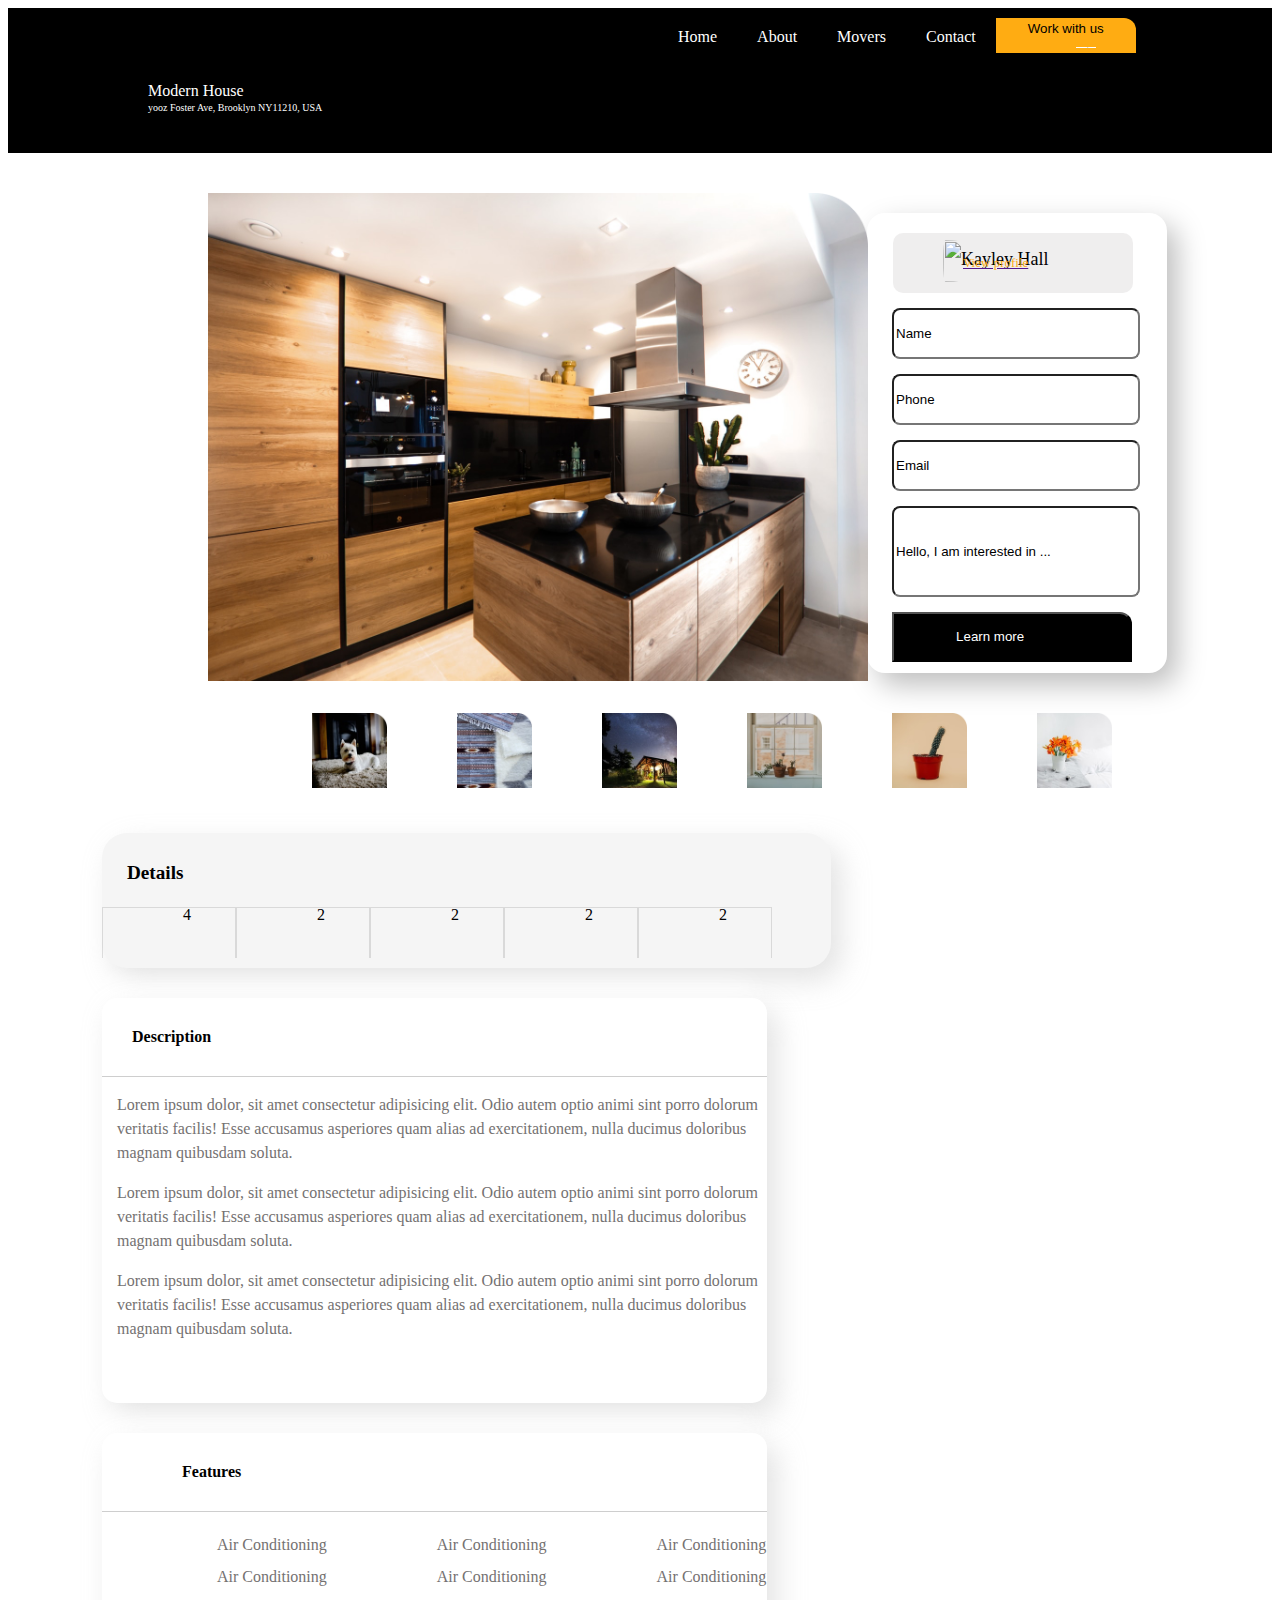
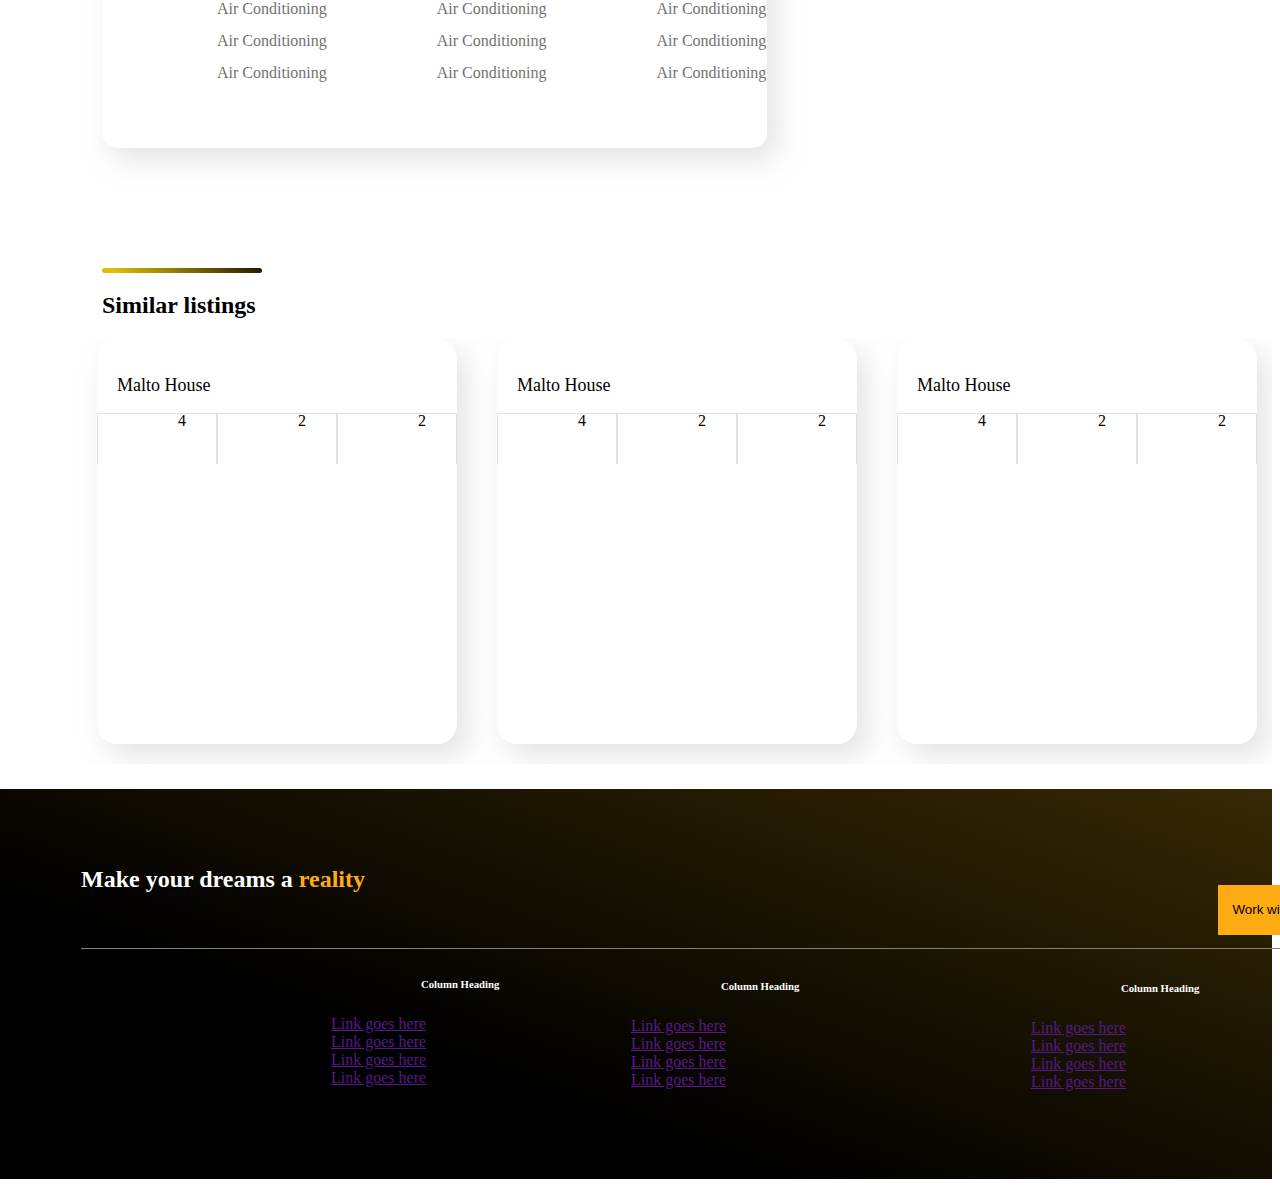
==== commit 6b8bb6ff: "fixing the second page" ====
--- a/mover.html
+++ b/mover.html
@@ -17,9 +17,7 @@
                 <a href="" class="moverslinks">About</a>
                 <a href="" class="moverslinks">Movers</a>
                 <a href="" class="moverslinks">Contact</a>
-                <a href="" class="moverslinks "><button
-                        style="color: black; width: 140px; height: 35px; background-color: #FFAC12; border-radius: 0 12px 0 0; border: none;">
-                        Work with us <img src="" alt=""></button></a>
+                <button>Work with us <img src="Assets/Project Assets/arrow1.png" alt="arrow" class="arrow"></button>
 
             </div>
 
@@ -57,14 +55,14 @@
                 </div>
 
             </div>
-            <div class="housepicsoverall">
-                <img src="Assets/Project Assets/Rectangle.png" alt="" class="housepics">
-                <img src="Assets/Project Assets/Rectangle-1.png" alt="" class="housepics">
-                <img src="Assets/Project Assets/Rectangle-2.png" alt="" class="housepics">
-                <img src="Assets/Project Assets/Rectangle-3.png" alt="" class="housepics">
-                <img src="Assets/Project Assets/Rectangle-4.png" alt="" class="housepics">
-                <img src="Assets/Project Assets/Rectangle-5.png" alt="" class="housepics">
-                <img src="Assets/Project Assets/6" alt="" class="housepics">
+            <div class="houseimages">
+                <img src="Assets/Project Assets/Rectangle.png" alt="" class="houses">
+                <img src="Assets/Project Assets/Rectangle-1.png" alt="" class="houses">
+                <img src="Assets/Project Assets/Rectangle-2.png" alt="" class="houses">
+                <img src="Assets/Project Assets/Rectangle-3.png" alt="" class="houses">
+                <img src="Assets/Project Assets/Rectangle-4.png" alt="" class="houses">
+                <img src="Assets/Project Assets/Rectangle-5.png" alt="" class="houses">
+                <img src="Assets/Project Assets/6" alt="" class="houses">
             </div>
             <div class="details">
                 <p class="detailedinfo">Details</p>
--- a/Assets/styles.css
+++ b/Assets/styles.css
@@ -213,6 +213,20 @@
     text-decoration: none;
     color: white;
 }
+.firstsection button{
+    color: black;
+    width: 140px;
+    height: 35px;
+    background-color: #FFAC12;
+    border-radius: 0 12px 0 0;
+    margin-top: 10px;
+    border: none;
+}
+.arrow{
+    width: 20px;
+    height: 1px;
+    color:white;
+}
 
 .moverslinks:hover {
     color: #FFAC12;
@@ -336,21 +350,26 @@
     border-radius: 0 12px 0 0;
 }
 
-.housepicsoverall {
-    display: flex;
-    margin-left: -720px;
+.houseimages {
+    display: flex;
+    margin-left: -600px;
     margin-top: 15px;
-
-}
-
-.housepics {
+    
+    
+
+}
+
+.houses {
     width: 75px;
-    padding-left: 20px;
+    padding-right: 20px;
     padding-top: 20px;
-}
-
-.housepics:hover {
-    box-shadow: 0 12px 16px 0 rgba(0, 0, 0, 0.24), 0 17px 50px 0 rgba(0, 0, 0, 0.19);
+    margin: 5px;
+}
+
+.houses:hover {
+    background-color: #747171;
+    border-radius: 5px;
+    width: auto;
 
 }
 
@@ -360,7 +379,7 @@
     margin-left: -85vh;
     margin-top: 40px;
     border-radius: 25px;
-    background: #ffffff;
+    background: whitesmoke;
     box-shadow: 10px 12px 29px #bebebe6c,
         -12px -12px 24px #ffffff;
 }
@@ -395,8 +414,9 @@
 
 .numbers {
     width: 10px;
-    margin-top: -25px;
+    margin-top: -20px;
     margin-left: 80px;
+    
 }
 
 .description {
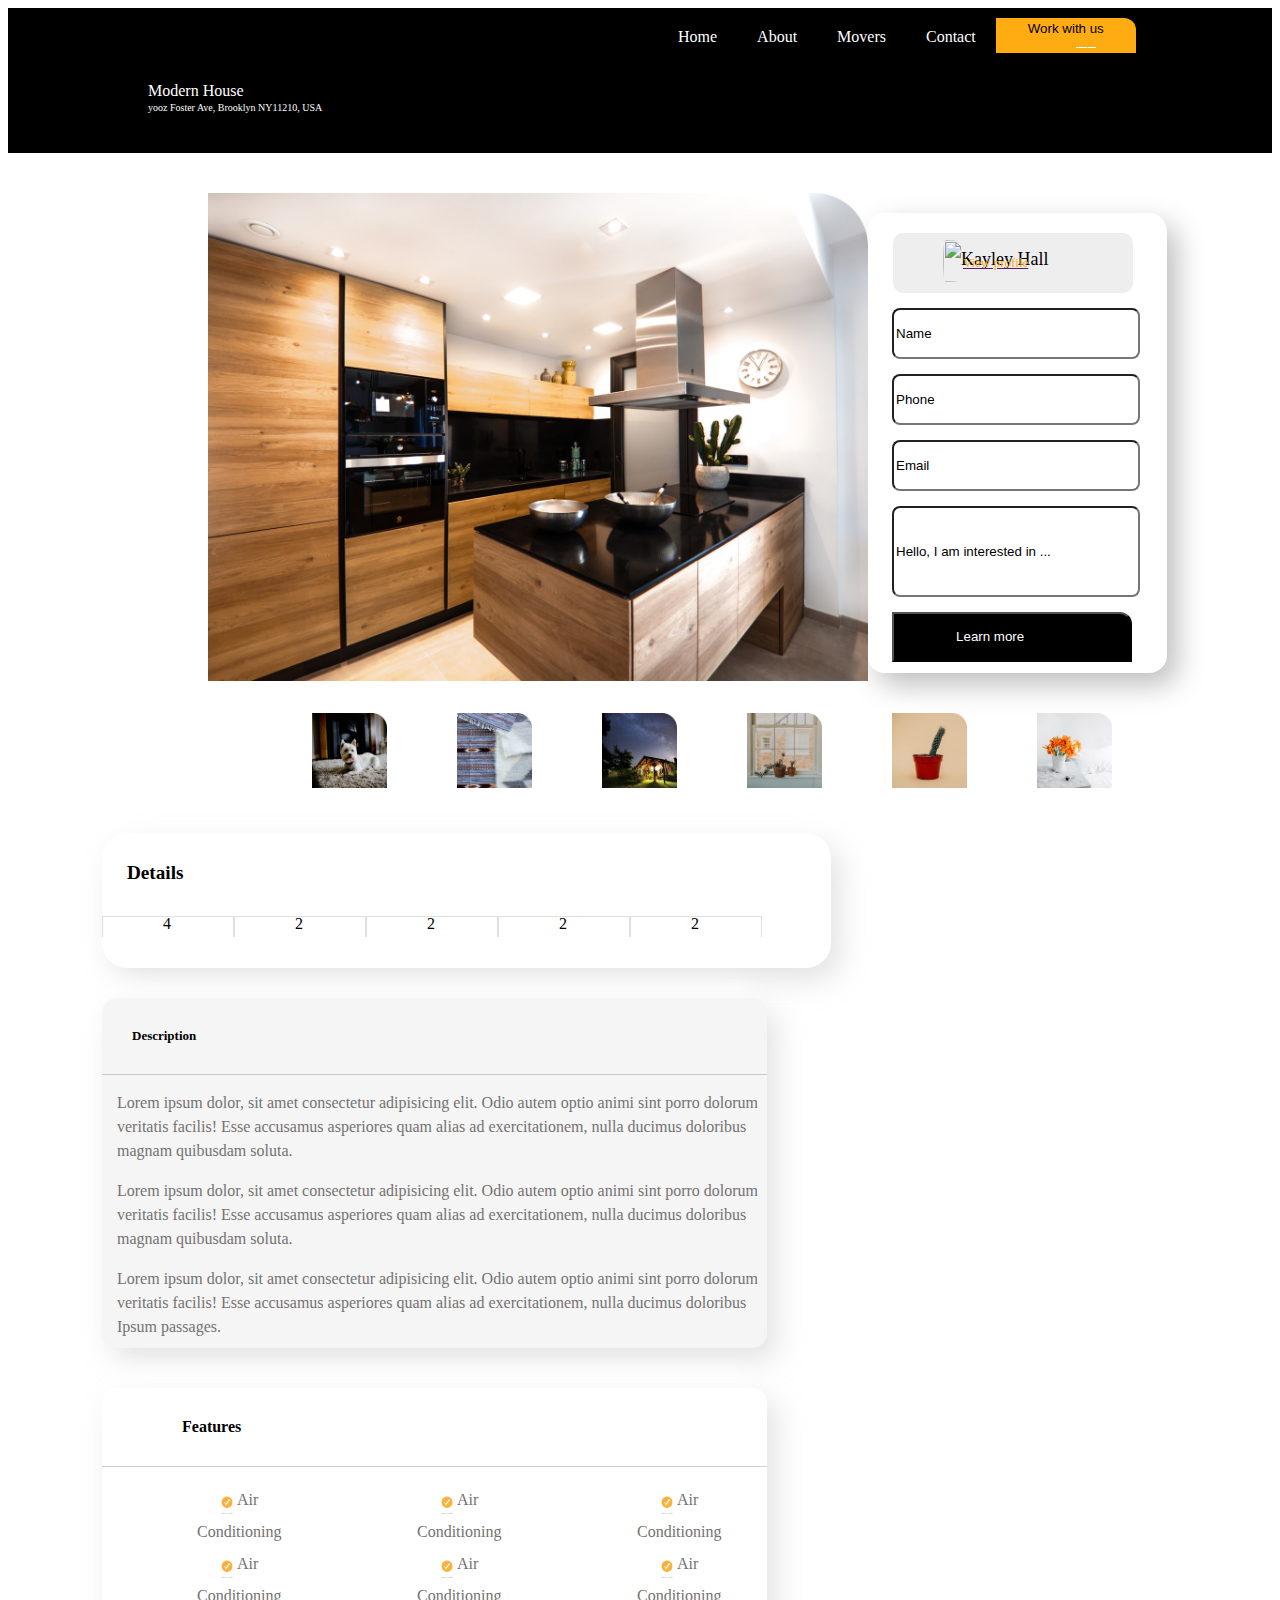
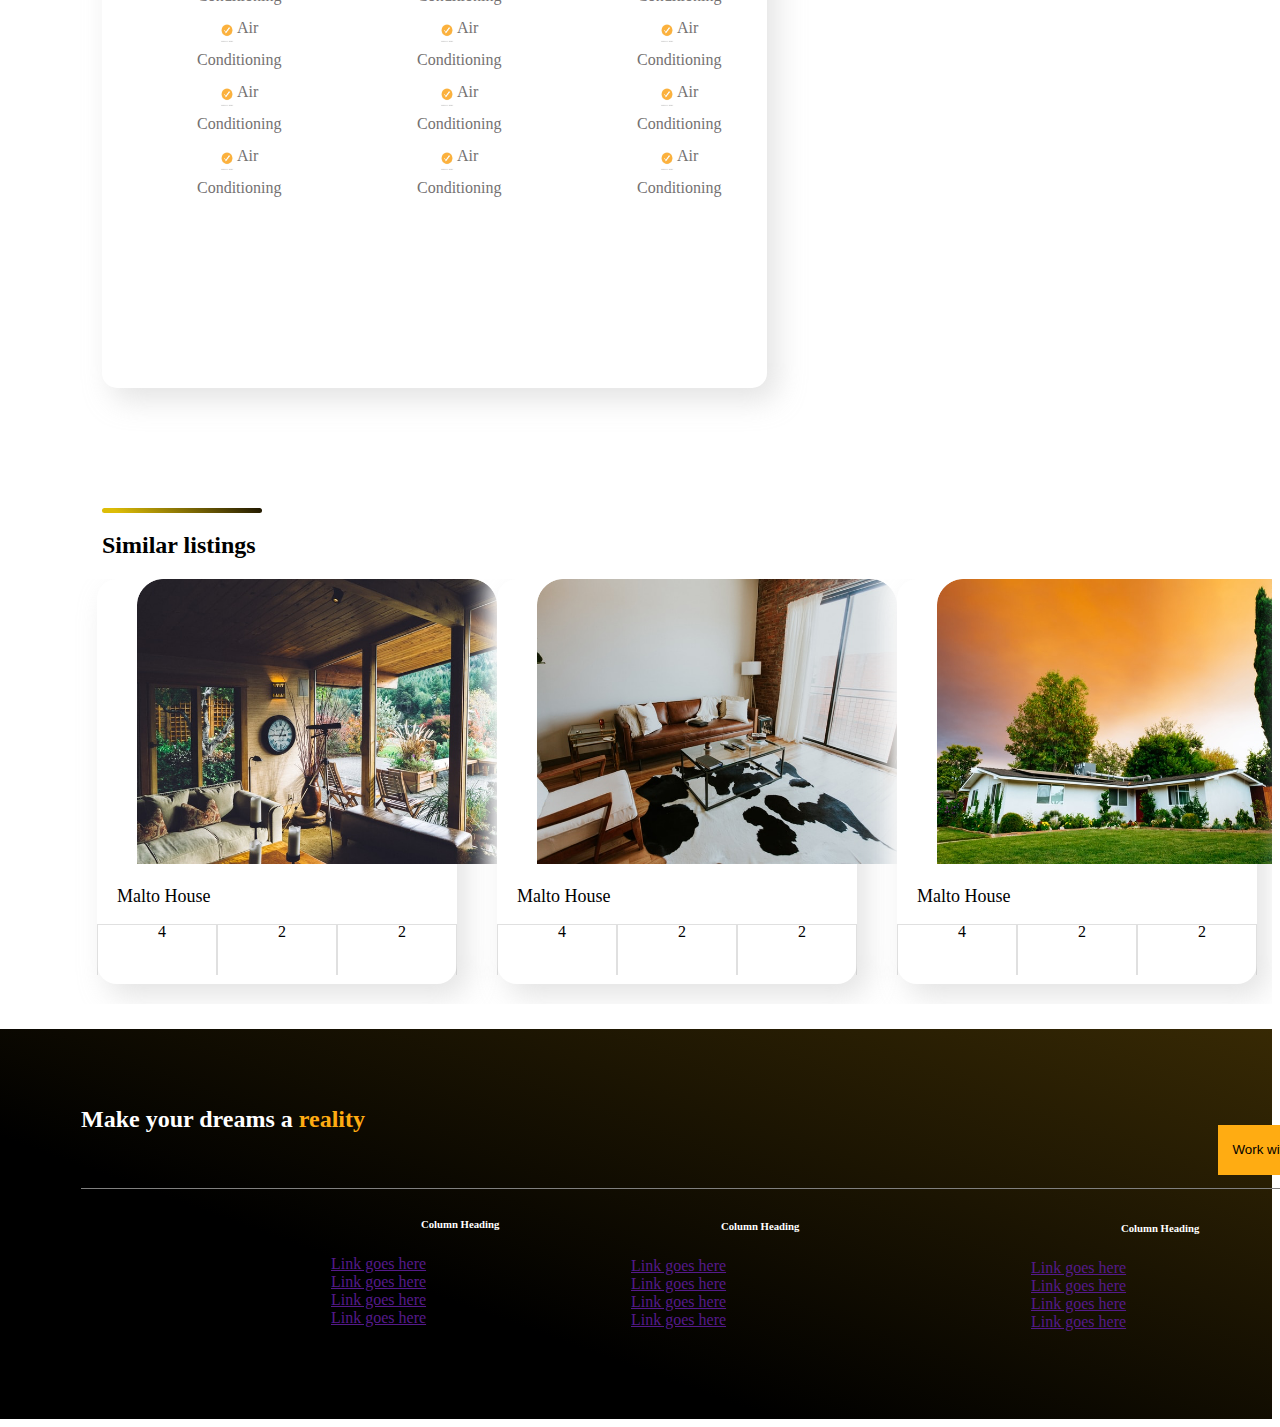
==== commit 1a47f0e1: "adding changes" ====
--- a/mover.html
+++ b/mover.html
@@ -104,7 +104,7 @@
                 <p class="descriptiontext1">Lorem ipsum dolor, sit amet consectetur adipisicing elit.
                     Odio autem optio animi sint porro dolorum veritatis facilis!
                     Esse accusamus asperiores quam alias ad exercitationem,
-                    nulla ducimus doloribus magnam quibusdam soluta.</p>
+                    nulla ducimus doloribus Ipsum passages.</p>
             </div>
 
             <div class="features">
@@ -113,39 +113,39 @@
 
                 <div class="featureslist">
                     <ul>
-                        <li class="featureslisting"><img src="./assets/images/check.png" alt="" class="check">Air
-                            Conditioning</li>
-                        <li class="featureslisting"><img src="./assets/images/check.png" alt="" class="check">Air
-                            Conditioning</li>
-                        <li class="featureslisting"><img src="./assets/images/check.png" alt="" class="check">Air
-                            Conditioning</li>
-                        <li class="featureslisting"><img src="./assets/images/check.png" alt="" class="check">Air
-                            Conditioning</li>
-                        <li class="featureslisting"><img src="./assets/images/check.png" alt="" class="check">Air
+                        <li class="featureslisting"><img src="Assets/Project Assets/doticon.webp" alt="" class="check">Air
+                            Conditioning</li>
+                        <li class="featureslisting"><img src="Assets/Project Assets/doticon.webp" alt="" class="check">Air
+                            Conditioning</li>
+                        <li class="featureslisting"><img src="Assets/Project Assets/doticon.webp" alt="" class="check">Air
+                            Conditioning</li>
+                        <li class="featureslisting"><img src="Assets/Project Assets/doticon.webp" alt="" class="check">Air
+                            Conditioning</li>
+                        <li class="featureslisting"><img src="Assets/Project Assets/doticon.webp" alt="" class="check">Air
                             Conditioning</li>
                     </ul>
                     <ul>
-                        <li class="featureslisting"><img src="./assets/images/check.png" alt="" class="check">Air
-                            Conditioning</li>
-                        <li class="featureslisting"><img src="./assets/images/check.png" alt="" class="check">Air
-                            Conditioning</li>
-                        <li class="featureslisting"><img src="./assets/images/check.png" alt="" class="check">Air
-                            Conditioning</li>
-                        <li class="featureslisting"><img src="./assets/images/check.png" alt="" class="check">Air
-                            Conditioning</li>
-                        <li class="featureslisting"><img src="./assets/images/check.png" alt="" class="check">Air
+                        <li class="featureslisting"><img src="Assets/Project Assets/doticon.webp" alt="" class="check">Air
+                            Conditioning</li>
+                        <li class="featureslisting"><img src="Assets/Project Assets/doticon.webp" alt="" class="check">Air
+                            Conditioning</li>
+                        <li class="featureslisting"><img src="Assets/Project Assets/doticon.webp" alt="" class="check">Air
+                            Conditioning</li>
+                        <li class="featureslisting"><img src="Assets/Project Assets/doticon.webp" alt="" class="check">Air
+                            Conditioning</li>
+                        <li class="featureslisting"><img src="Assets/Project Assets/doticon.webp" alt="" class="check">Air
                             Conditioning</li>
                     </ul>
                     <ul>
-                        <li class="featureslisting"><img src="./assets/images/check.png" alt="" class="check">Air
-                            Conditioning</li>
-                        <li class="featureslisting"><img src="./assets/images/check.png" alt="" class="check">Air
-                            Conditioning</li>
-                        <li class="featureslisting"><img src="./assets/images/check.png" alt="" class="check">Air
-                            Conditioning</li>
-                        <li class="featureslisting"><img src="./assets/images/check.png" alt="" class="check">Air
-                            Conditioning</li>
-                        <li class="featureslisting"><img src="./assets/images/check.png" alt="" class="check">Air
+                        <li class="featureslisting"><img src="Assets/Project Assets/doticon.webp" alt="" class="check">Air
+                            Conditioning</li>
+                        <li class="featureslisting"><img src="Assets/Project Assets/doticon.webp" alt="" class="check">Air
+                            Conditioning</li>
+                        <li class="featureslisting"><img src="Assets/Project Assets/doticon.webp" alt="" class="check">Air
+                            Conditioning</li>
+                        <li class="featureslisting"><img src="Assets/Project Assets/doticon.webp" alt="" class="check">Air
+                            Conditioning</li>
+                        <li class="featureslisting"><img src="Assets/Project Assets/doticon.webp" alt="" class="check">Air
                             Conditioning</li>
                     </ul>
 
@@ -161,7 +161,7 @@
 
 
                 <div class="similarcards">
-                    <img src="./assets/images/Rectangle-7.png" alt="" class="similarimgs">
+                    <img src="Assets/Project Assets/Rectangle-7.png" alt="" class="similarimgs">
                     <p class="similarname">Malto House</p>
                     <div class="similaricons">
                         <div class="iconbordersforsimilar">
@@ -179,7 +179,7 @@
                     </div>
                 </div>
                 <div class="similarcards">
-                    <img src="./assets/images/Rectangle-8.png" alt="" class="similarimgs">
+                    <img src="Assets/Project Assets/Rectangle-8.png" alt="" class="similarimgs">
                     <p class="similarname">Malto House</p>
                     <div class="similaricons">
                         <div class="iconbordersforsimilar">
@@ -198,7 +198,7 @@
                 </div>
                 <div class="similarcards">
 
-                    <img src="./assets/images/Rectangle-9.png" alt="" class="similarimgs">
+                    <img src="Assets/Project Assets/Rectangle-9.png" alt="" class="similarimgs">
                     <p class="similarname">Malto House</p>
                     <div class="similaricons">
                         <div class="iconbordersforsimilar">
@@ -217,7 +217,7 @@
                 </div>
                 <div class="similarcardsodd">
 
-                    <img src="./assets/images/Rectangle-10.png" alt="" class="similarimgsodd">
+                    <img src="Assets/Project Assets/Rectangle-10.png" alt="" class="similarimgsodd">
                     <p class="similarname">Malto House</p>
                     <div class="similaricons">
                         <div class="iconbordersforsimilar">
--- a/Assets/styles.css
+++ b/Assets/styles.css
@@ -379,7 +379,7 @@
     margin-left: -85vh;
     margin-top: 40px;
     border-radius: 25px;
-    background: whitesmoke;
+    background: white;
     box-shadow: 10px 12px 29px #bebebe6c,
         -12px -12px 24px #ffffff;
 }
@@ -399,11 +399,11 @@
 }
 
 .iconborders {
-    width: 132px;
-    height: 50px;
+    width: 130px;
+    height: 20px;
     border: 1px solid rgba(150, 150, 150, 0.295);
     border-bottom-style: none;
-    margin-top: -24px;
+    margin-top: -15px;
 }
 
 .moversiconimg {
@@ -415,18 +415,19 @@
 .numbers {
     width: 10px;
     margin-top: -20px;
-    margin-left: 80px;
+    margin-left: 60px;
     
 }
 
 .description {
     color: black;
     width: 665px;
-    height: 45vh;
+    height: 350px;
     margin-top: 30px;
+    border-bottom: 20px;
     margin-left: -85vh;
     border-radius: 15px;
-    background: #ffffff;
+    background:whitesmoke;
     box-shadow: 10px 12px 29px #bebebe6c,
         -12px -12px 24px #ffffff;
 }
@@ -436,6 +437,7 @@
     padding-top: 30px;
     padding-bottom: 30px;
     font-weight: bold;
+    font-size: small;
     border-bottom: 0.1px solid rgba(128, 128, 128, 0.384);
 
 }
@@ -448,10 +450,10 @@
 
 .features {
     width: 665px;
-    height: 35vh;
+    height: 600px;
     border-radius: 15px;
     margin-left: -85vh;
-    margin-top: 30px;
+    margin-top: 40px;
     margin-bottom: 120px;
     background: #ffffff;
     box-shadow: 10px 12px 29px #bebebe6c,
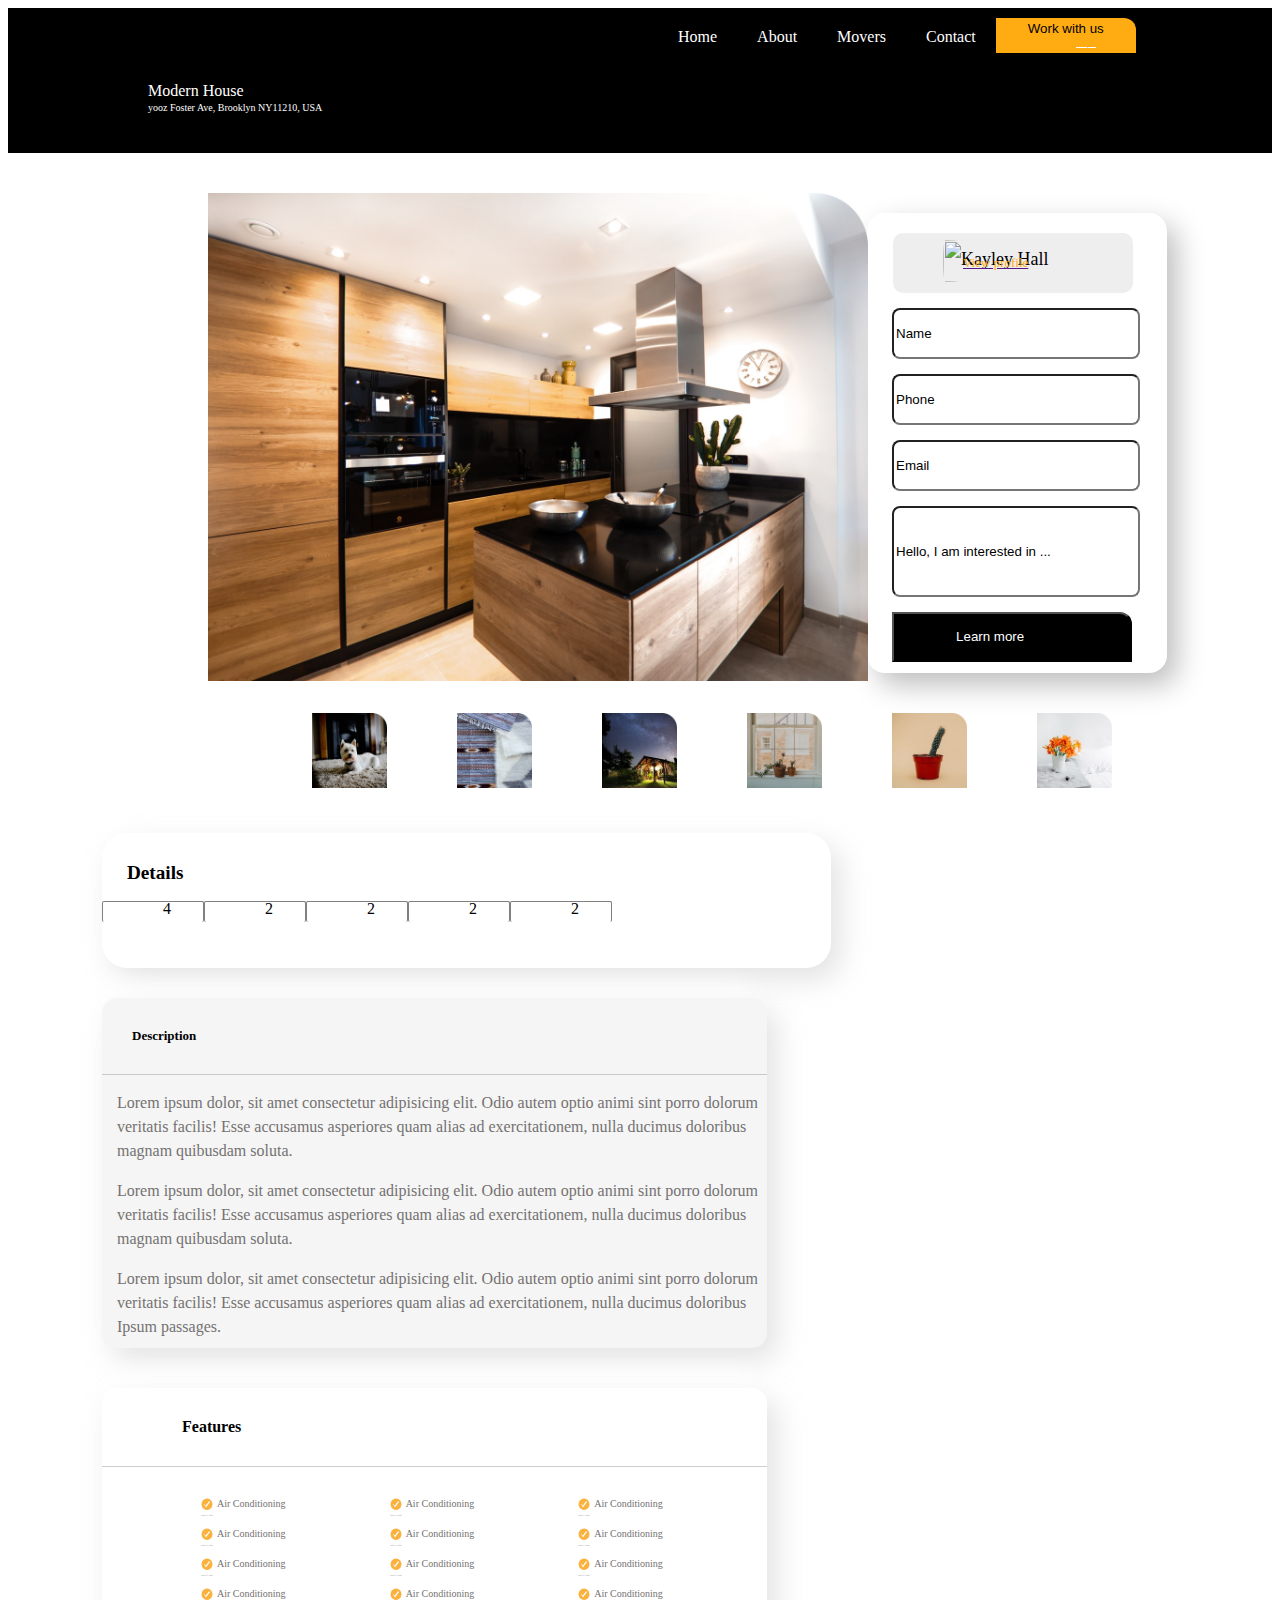
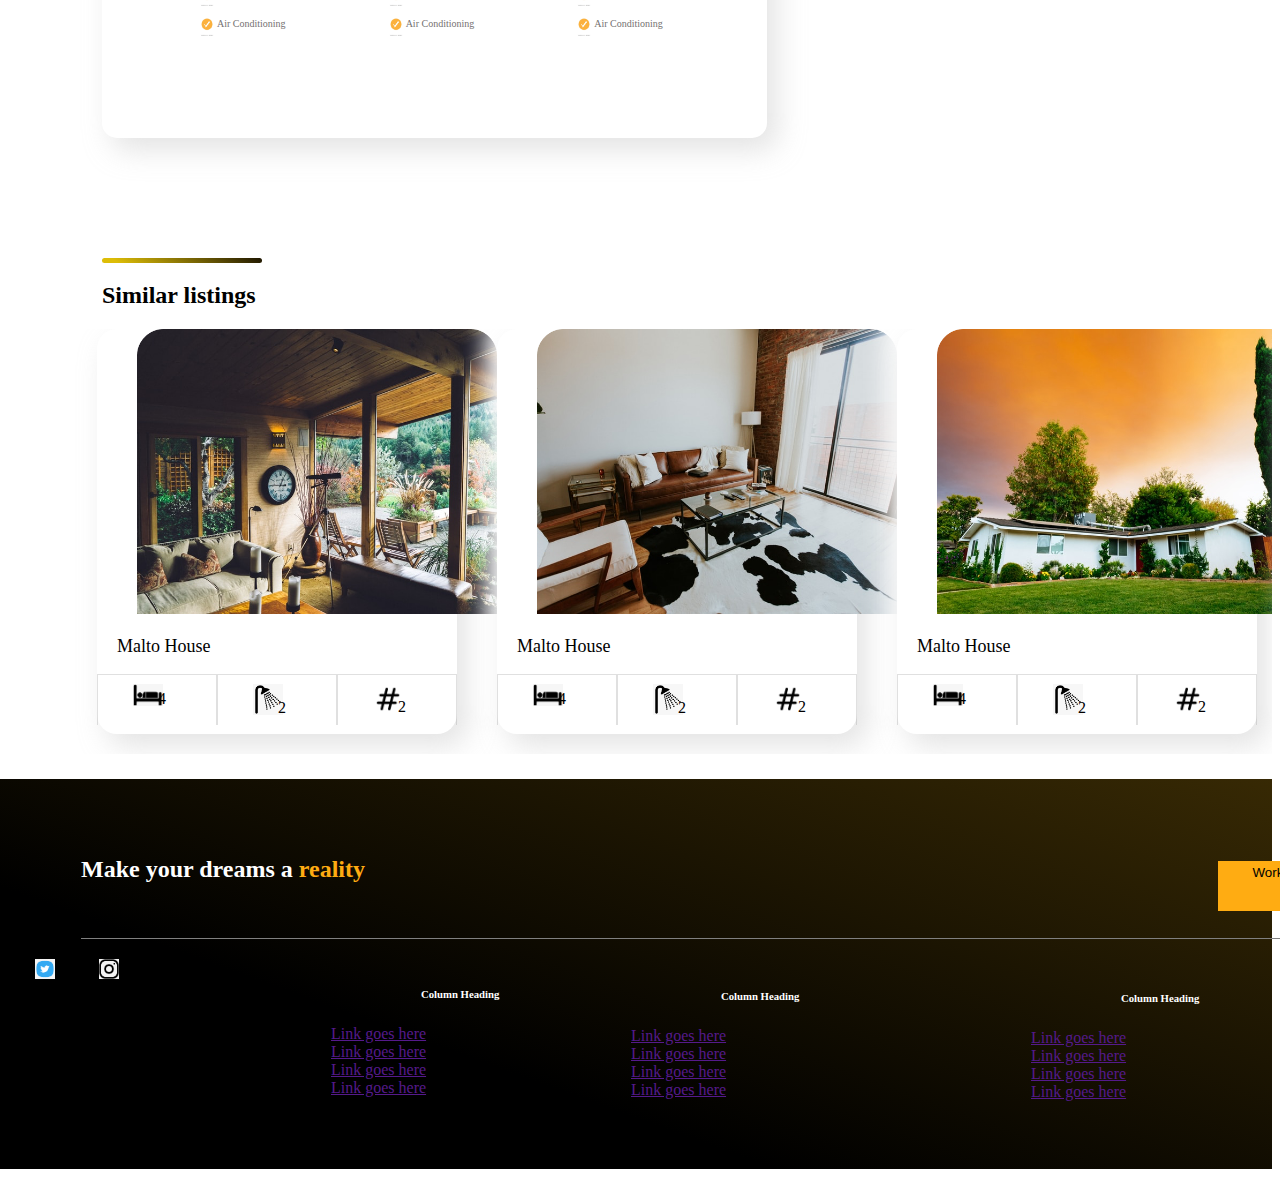
==== commit 55185280: "another addition" ====
--- a/mover.html
+++ b/mover.html
@@ -165,15 +165,15 @@
                     <p class="similarname">Malto House</p>
                     <div class="similaricons">
                         <div class="iconbordersforsimilar">
-                            <img src="./assets/images/bed.png" alt="" class="moversiconimg">
-                            <p class="numbers">4</p>
-                        </div>
-                        <div class="iconbordersforsimilar">
-                            <img src="./assets/images/shower.png" alt="" class="moversiconimg">
-                            <p class="numbers">2</p>
-                        </div>
-                        <div class="iconbordersforsimilar">
-                            <img src="./assets/images/hashtag.png" alt="" class="moversiconimg">
+                            <img src="Assets/Project Assets/bedicon.png" alt="" class="moversiconimg">
+                            <p class="numbers">4</p>
+                        </div>
+                        <div class="iconbordersforsimilar">
+                            <img src="Assets/Project Assets/showericon.png" alt="" class="moversiconimg">
+                            <p class="numbers">2</p>
+                        </div>
+                        <div class="iconbordersforsimilar">
+                            <img src="Assets/Project Assets/hashtagicon.webp" alt="" class="moversiconimg">
                             <p class="numbers">2</p>
                         </div>
                     </div>
@@ -183,15 +183,15 @@
                     <p class="similarname">Malto House</p>
                     <div class="similaricons">
                         <div class="iconbordersforsimilar">
-                            <img src="./assets/images/bed.png" alt="" class="moversiconimg">
-                            <p class="numbers">4</p>
-                        </div>
-                        <div class="iconbordersforsimilar">
-                            <img src="./assets/images/shower.png" alt="" class="moversiconimg">
-                            <p class="numbers">2</p>
-                        </div>
-                        <div class="iconbordersforsimilar">
-                            <img src="./assets/images/hashtag.png" alt="" class="moversiconimg">
+                            <img src="Assets/Project Assets/bedicon.png" alt="" class="moversiconimg">
+                            <p class="numbers">4</p>
+                        </div>
+                        <div class="iconbordersforsimilar">
+                            <img src="Assets/Project Assets/showericon.png" alt="" class="moversiconimg">
+                            <p class="numbers">2</p>
+                        </div>
+                        <div class="iconbordersforsimilar">
+                            <img src="Assets/Project Assets/hashtagicon.webp" alt="" class="moversiconimg">
                             <p class="numbers">2</p>
                         </div>
                     </div>
@@ -202,15 +202,15 @@
                     <p class="similarname">Malto House</p>
                     <div class="similaricons">
                         <div class="iconbordersforsimilar">
-                            <img src="./assets/images/bed.png" alt="" class="moversiconimg">
-                            <p class="numbers">4</p>
-                        </div>
-                        <div class="iconbordersforsimilar">
-                            <img src="./assets/images/shower.png" alt="" class="moversiconimg">
-                            <p class="numbers">2</p>
-                        </div>
-                        <div class="iconbordersforsimilar">
-                            <img src="./assets/images/hashtag.png" alt="" class="moversiconimg">
+                            <img src="Assets/Project Assets/bedicon.png" alt="" class="moversiconimg">
+                            <p class="numbers">4</p>
+                        </div>
+                        <div class="iconbordersforsimilar">
+                            <img src="Assets/Project Assets/showericon.png" alt="" class="moversiconimg">
+                            <p class="numbers">2</p>
+                        </div>
+                        <div class="iconbordersforsimilar">
+                            <img src="Assets/Project Assets/hashtagicon.webp" alt="" class="moversiconimg">
                             <p class="numbers">2</p>
                         </div>
                     </div>
@@ -221,15 +221,15 @@
                     <p class="similarname">Malto House</p>
                     <div class="similaricons">
                         <div class="iconbordersforsimilar">
-                            <img src="./assets/images/bed.png" alt="" class="moversiconimg">
-                            <p class="numbers">4</p>
-                        </div>
-                        <div class="iconbordersforsimilar">
-                            <img src="./assets/images/shower.png" alt="" class="moversiconimg">
-                            <p class="numbers">2</p>
-                        </div>
-                        <div class="iconbordersforsimilar">
-                            <img src="./assets/images/hashtag.png" alt="" class="moversiconimg">
+                            <img src="Assets/Project Assets/bedicon.png" alt="" class="moversiconimg">
+                            <p class="numbers">4</p>
+                        </div>
+                        <div class="iconbordersforsimilar">
+                            <img src="Assets/Project Assets/showericon.png" alt="" class="moversiconimg">
+                            <p class="numbers">2</p>
+                        </div>
+                        <div class="iconbordersforsimilar">
+                            <img src="Assets/Project Assets/hashtagicon.webp" alt="" class="moversiconimg">
                             <!-- <p class="numbers">2</p> -->
                         </div>
                     </div>
@@ -241,15 +241,15 @@
                     <h4>Make your dreams a <span style="color: #FFAC12;">reality</span></h4>
                 </div>
 
-                <button class="footerbutton">Work with us<img src="./assets/images/whitearrow.png" alt=""
+                <button class="footerbutton">Work with us<img src="Assets/Project Assets/arrow1.png" alt=""
                         class="whitearrow"></button>
                 <div class="moversbottomborder">
 
                 </div>
                 <div class="iconpacket">
-                    <img src="./assets/images/facebook.png" alt="" class="icons">
-                    <img src="./assets/images/twitter.png" alt="" class="icons">
-                    <img src="./assets/images/instagram.png" alt="" class="icons">
+                    <img src="Assets/Project Assets/facebook.png" alt="" class="icons">
+                    <img src="Assets/Project Assets/twiter.png" alt="" class="icons">
+                    <img src="Assets/Project Assets/insta.png" alt="" class="icons">
                 </div>
 
                 <div class="moverscolumnheading">
--- a/Assets/styles.css
+++ b/Assets/styles.css
@@ -399,11 +399,12 @@
 }
 
 .iconborders {
-    width: 130px;
+    width: 100px;
     height: 20px;
-    border: 1px solid rgba(150, 150, 150, 0.295);
+    border: 1px solid grey;
     border-bottom-style: none;
-    margin-top: -15px;
+    margin-top: -30px;
+    border-radius: 2px;
 }
 
 .moversiconimg {
@@ -450,7 +451,7 @@
 
 .features {
     width: 665px;
-    height: 600px;
+    height: 350px;
     border-radius: 15px;
     margin-left: -85vh;
     margin-top: 40px;
@@ -483,6 +484,8 @@
     list-style-type: none;
     margin-left: 30px;
     padding-left: 20px;
+    font-size: x-small;
+    margin: 10px;
 
 }
 
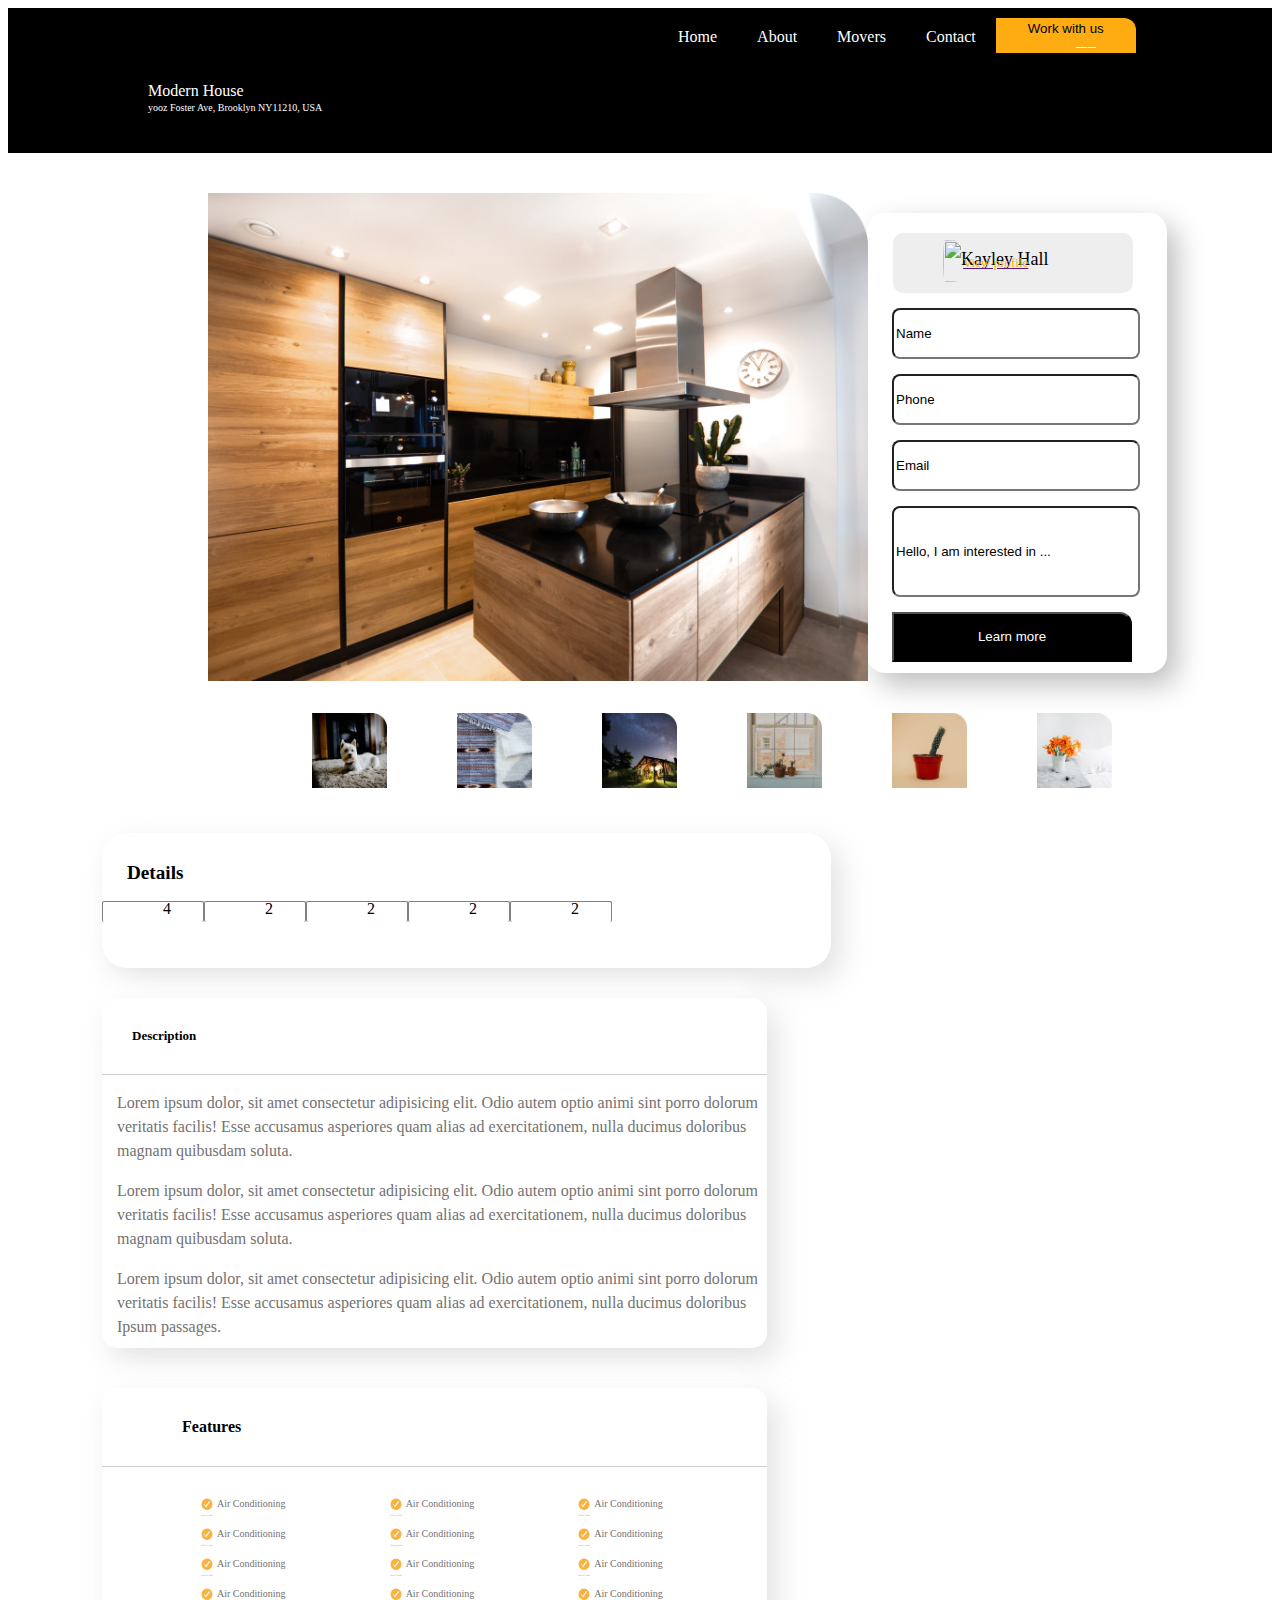
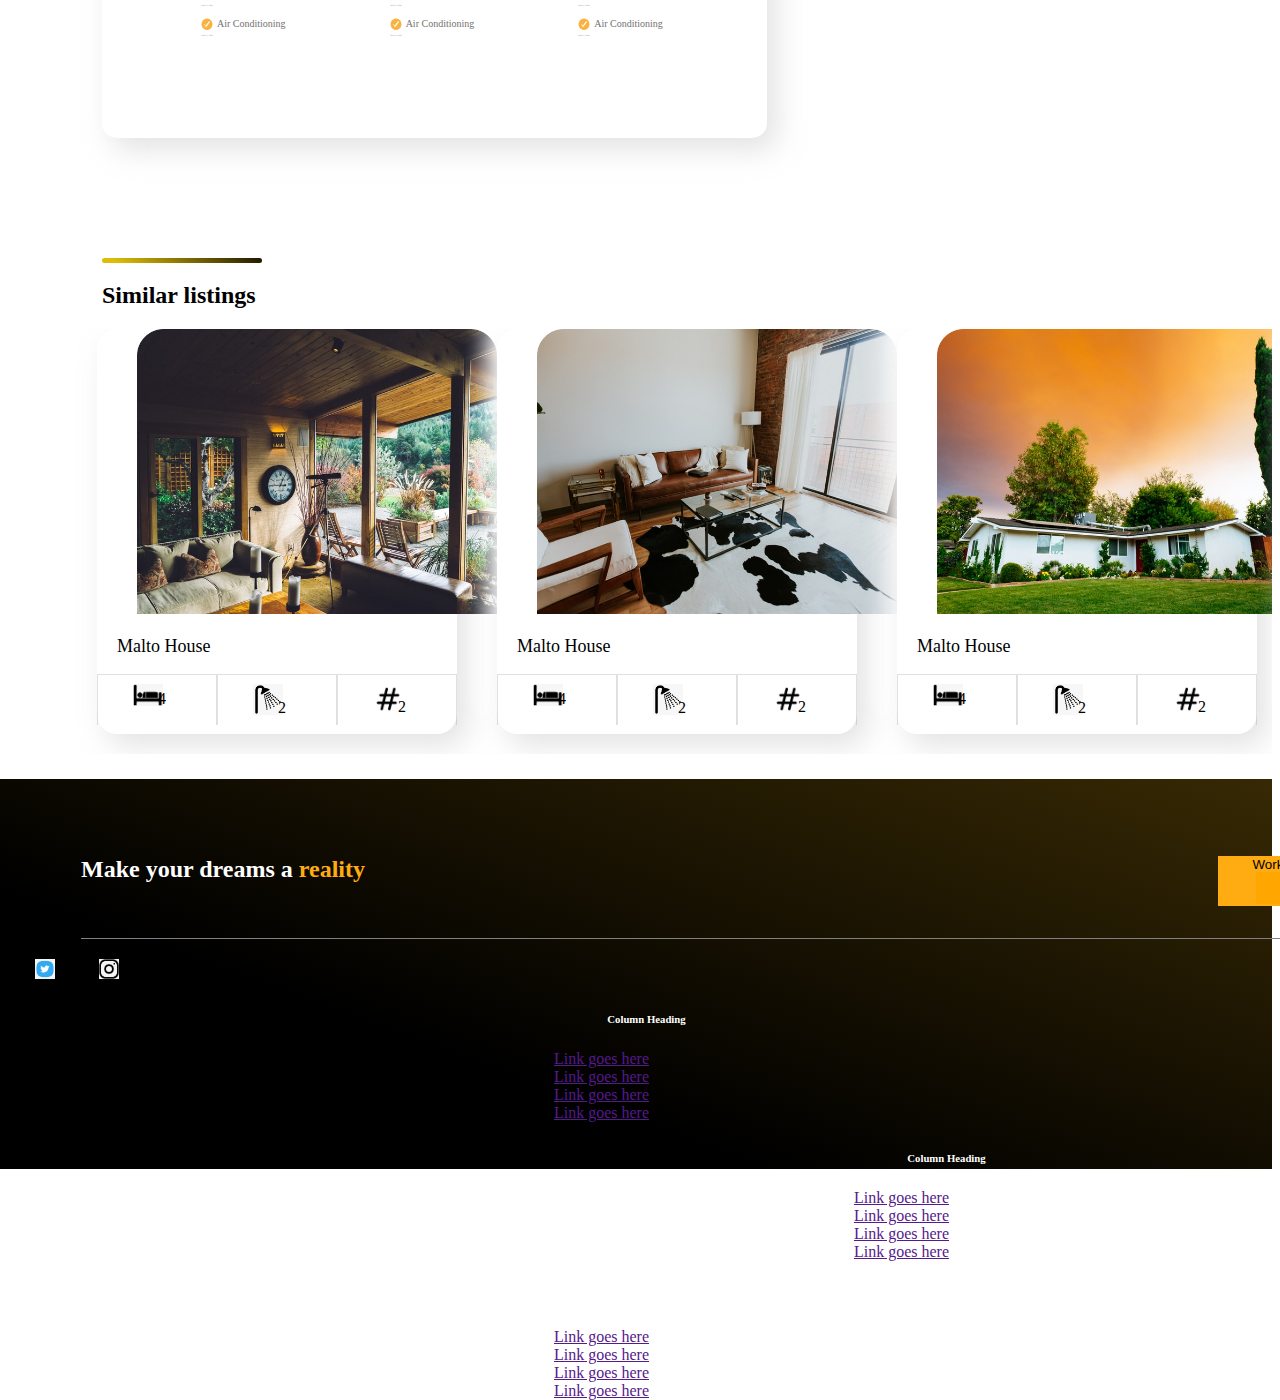
==== commit 8c24e8e4: "making changes" ====
--- a/mover.html
+++ b/mover.html
@@ -49,7 +49,7 @@
                     <input type="text" placeholder="Email" class="inputs">
                     <input type="text" placeholder="Hello, I am interested in ..." class="inputsodd">
                     <div class="formbutton">
-                        <button class="moversbuttonv2">Learn more <img src="./assets/images/arrow.png" alt=""></button>
+                        <button class="moversbuttonv2">Learn more</button>
                     </div>
 
                 </div>
@@ -230,7 +230,7 @@
                         </div>
                         <div class="iconbordersforsimilar">
                             <img src="Assets/Project Assets/hashtagicon.webp" alt="" class="moversiconimg">
-                            <!-- <p class="numbers">2</p> -->
+                            
                         </div>
                     </div>
                 </div>
@@ -251,7 +251,7 @@
                     <img src="Assets/Project Assets/twiter.png" alt="" class="icons">
                     <img src="Assets/Project Assets/insta.png" alt="" class="icons">
                 </div>
-
+            <div class="columnheading">
                 <div class="moverscolumnheading">
                     <h6>Column Heading</h6>
                     <a href="">Link goes here</a>
@@ -274,7 +274,7 @@
                     <a href="">Link goes here</a>
                     <a href="">Link goes here</a>
                 </div>
-
+            </div>
             </div>
 
 
--- a/Assets/styles.css
+++ b/Assets/styles.css
@@ -80,19 +80,24 @@
     display: flex;
     align-items: center;
     justify-content: center;
-    padding-right: 600px;
-    font-size: larger;
+    padding-left: -600px;
 }
 .container2 h2{
-    padding-top: -600px;
-}
+    padding-top: -300px;
+    padding-left: -200px;
+}
+
+
+ 
+
 .container3{
-    width:fit-content;
+    width: fit-content;
     height: fit-content;
     border-style: groove;
     margin-top: 50px;
     background-color:whitesmoke;
 }
+
 .container3 hr{
     width: 10px;
     height: 5px;
@@ -105,6 +110,8 @@
     
 }
 .container3 img{
+
+    
     margin: 150px 20px 20px 20px;
     margin-left: 10px;
     border-bottom: 100px;
@@ -122,6 +129,8 @@
     font-weight: 800;
     font-style:'Poppins' 'Actor' 'Adamina';
 }
+
+
 .container4{
     width: 97%;
     height:fit-content;
@@ -428,7 +437,7 @@
     border-bottom: 20px;
     margin-left: -85vh;
     border-radius: 15px;
-    background:whitesmoke;
+    background:white;
     box-shadow: 10px 12px 29px #bebebe6c,
         -12px -12px 24px #ffffff;
 }
@@ -594,9 +603,8 @@
 
 h6 {
     padding-left: 90px;
-}
-
-h4 {
+} 
+ h4 {
     font-size: x-large;
     padding-left: 150px;
 }
@@ -619,33 +627,35 @@
 }
 
 .whitearrow {
-    width: 22px;
+    width: 30px;
+    background-color: #ffa600;
+}
+.columnhaeding{
+    display: flex;
+    padding-left: 400px;
+    
 }
 
 .moverscolumnheading {
-    display: flex;
-    flex-direction: column;
-    margin-left: 400px;
-    margin-top: -20px;
+   display: grid;
+   margin:5px;
+   text-decoration: none;
+   text-align: center;
+   
 }
 
 .moverscolumnheading1 {
-    display: flex;
-    flex-direction: column;
-    padding-left: -600px;
-    margin-left: 700px;
-    margin-top: -132px;
-    display: flex;
-    flex-direction: column;
-    padding-left: -600px;
-    margin-left: 700px;
-    margin-top: -132px;
+    display: grid;
+    margin:5px;
+    text-decoration: none;
+    text-align: center;
+    padding-left: 600px;
+    padding-top:-400px ;
 }
 
 .moverscolumnheading3 {
-    display: flex;
-    flex-direction: column;
-    padding-left: -600px;
-    margin-left: 1100px;
-    margin-top: -132px;
-}
+    display: grid;
+    margin:5px;
+    text-decoration: none;
+    text-align: center;
+}
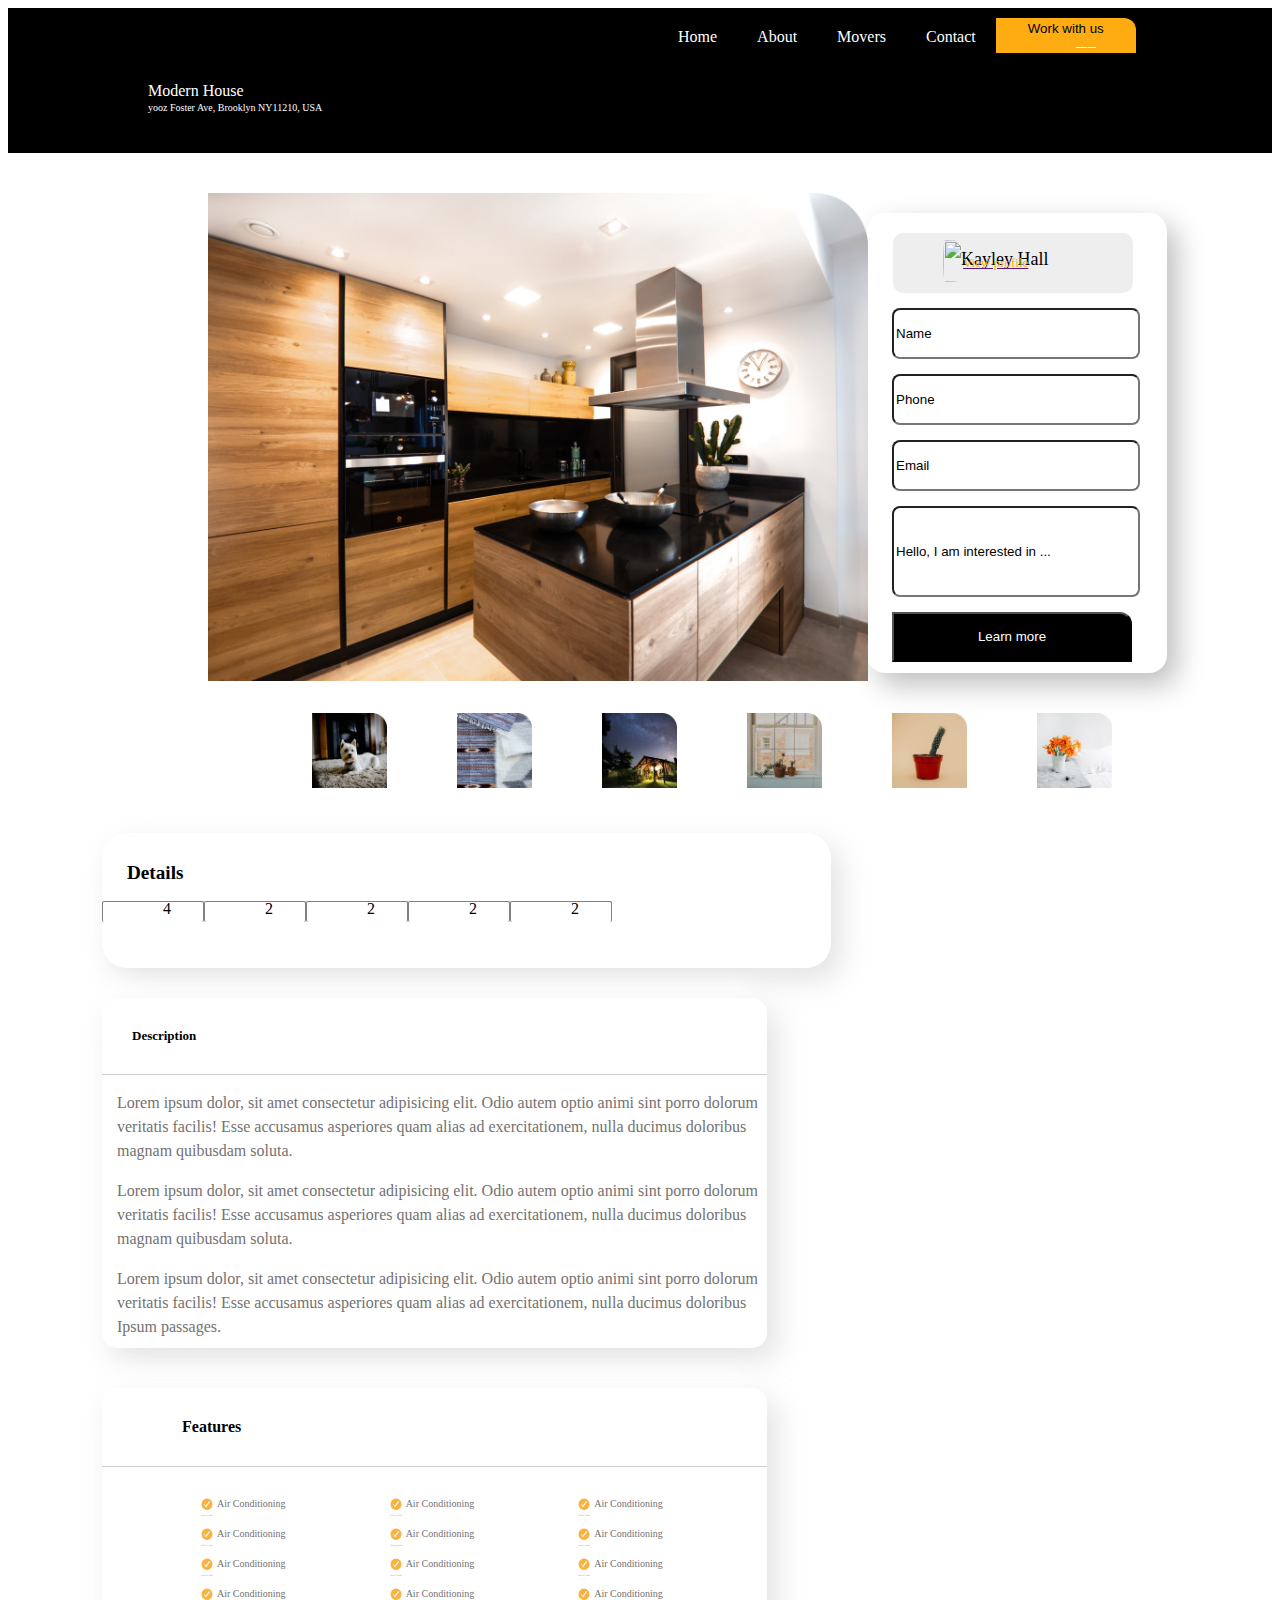
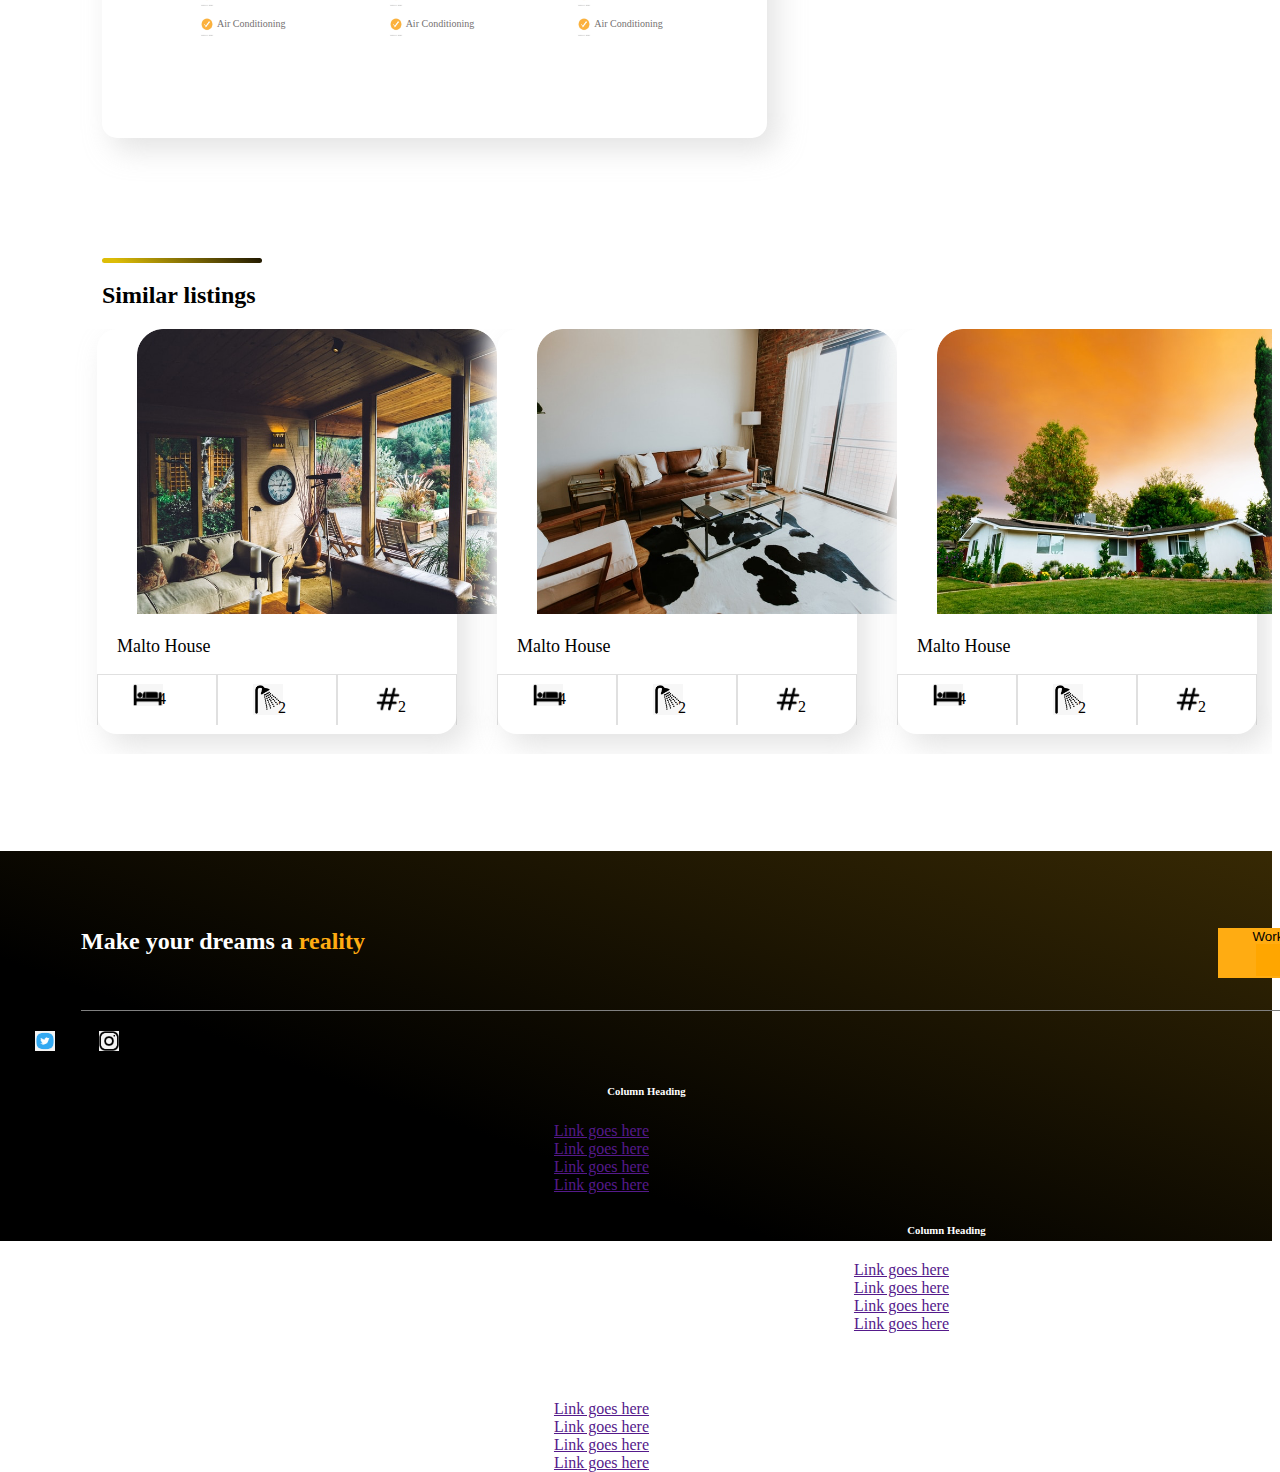
==== commit 52859e44: "fixing the html in the first page" ====
--- a/mover.html
+++ b/mover.html
@@ -235,6 +235,7 @@
                     </div>
                 </div>
             </div>
+            <br><br><br><br>
 
             <div class="moversfooter">
                 <div class="footertext">
@@ -251,6 +252,7 @@
                     <img src="Assets/Project Assets/twiter.png" alt="" class="icons">
                     <img src="Assets/Project Assets/insta.png" alt="" class="icons">
                 </div>
+               
             <div class="columnheading">
                 <div class="moverscolumnheading">
                     <h6>Column Heading</h6>
@@ -279,6 +281,7 @@
 
 
 
+
     </body>
 
 </html>--- a/Assets/styles.css
+++ b/Assets/styles.css
@@ -45,12 +45,30 @@
     color:#FAFF00 ;
     background-color: black;
 }
-.container2 button{
+/* .container2 button{
     margin-left: 20px;
     text-decoration: none;
     color:#FAFF00 ;
+    background-color: rgb(0, 0, 0);
+    width: 180px;
+    height: 50px;
+    border-top-right-radius: 15px;
+   
+} */
+
+.container2 button >i{
+color: #FAFF00 ;
+}
+.button3{
     background-color: black;
-   
+    color: #ffa600;
+    width: 150px;
+    height: 50px;
+    border-top-right-radius: 15px;
+
+}
+.button3>i{
+    color: #FAFF00;
 }
 
 .h1{
@@ -81,54 +99,17 @@
     align-items: center;
     justify-content: center;
     padding-left: -600px;
-}
-.container2 h2{
+    justify-content: start;
+}
+.cut{
+    font-size: x-large;
+
+}
+/* .container2 h2{
     padding-top: -300px;
     padding-left: -200px;
-}
-
-
- 
-
-.container3{
-    width: fit-content;
-    height: fit-content;
-    border-style: groove;
-    margin-top: 50px;
-    background-color:whitesmoke;
-}
-
-.container3 hr{
-    width: 10px;
-    height: 5px;
-    padding-top: -550px;
-    padding-right: 600px;
-    /* margin-top: 100px; */
-    background-color: orange;
-    border-radius: 6px;
-    
-    
-}
-.container3 img{
-
-    
-    margin: 150px 20px 20px 20px;
-    margin-left: 10px;
-    border-bottom: 100px;
-    border-style: inset;
-    border-color: white;
-    border-bottom-left-radius: 70px;
-    border-radius: 50px;
-    border: style right inherit; 
-    
-}
-.container3 h2{
-    margin-top: 100px;
-    padding-left: 200px;
-    font-size: xx-large;
-    font-weight: 800;
-    font-style:'Poppins' 'Actor' 'Adamina';
-}
+} */
+
 
 
 .container4{
@@ -198,7 +179,88 @@
 }
 span{
     color: #ffa600;
-}
+
+}
+
+/* Graphics */
+/* 
+.mover-container{
+    border-styl
+} */
+
+.mover-container{
+    background-color:whitesmoke;
+    padding-left: 200px;
+    align-items: center;
+    width: 70%;
+}
+.mover-container h1{
+    font-size:48px;
+    font-weight:400;
+    position:relative;
+    right:-200px;
+    margin-bottom:100px;
+}
+
+.top-movers{
+    display:grid;
+    grid-template-columns:300px 300px 300px;
+    justify-content: center;
+    row-gap:20px;
+}
+.mover-box{
+    display:grid;
+    padding:10px;
+    margin: 20px;
+    align-items: center;
+    
+    
+}
+
+.mover-box img{
+    width: 265px;
+    height: 200px;
+}
+
+.mover-box h4{
+    padding-left:35px;
+    font-size: large;
+
+}
+.movers-box-dv{
+    border-style: groove;
+    border-radius: 10px;
+    padding-left: 20px;
+    margin: 20px;
+    margin-top: -10px;
+    margin-left: 45px;
+    width: fit-content;
+    border-top-style: none;
+    background-color: white;
+    
+    
+}
+
+.icon{
+    width:250px;
+    display:flex;
+    padding-left: 40px;
+    width: 200px;
+}
+.icon i{
+    border:1px solid gray;
+    border-bottom:none;
+    width: 100px;
+    justify-content: flex-end;
+    height: 30px;  
+}
+.horizontal line{
+    color: rgb(194, 136, 29);
+    width: 20%;
+    margin-right: 500px;
+}
+
+/* Graphics end */
 
 /* page2 css */
 
@@ -659,3 +721,5 @@
     text-decoration: none;
     text-align: center;
 }
+
+
